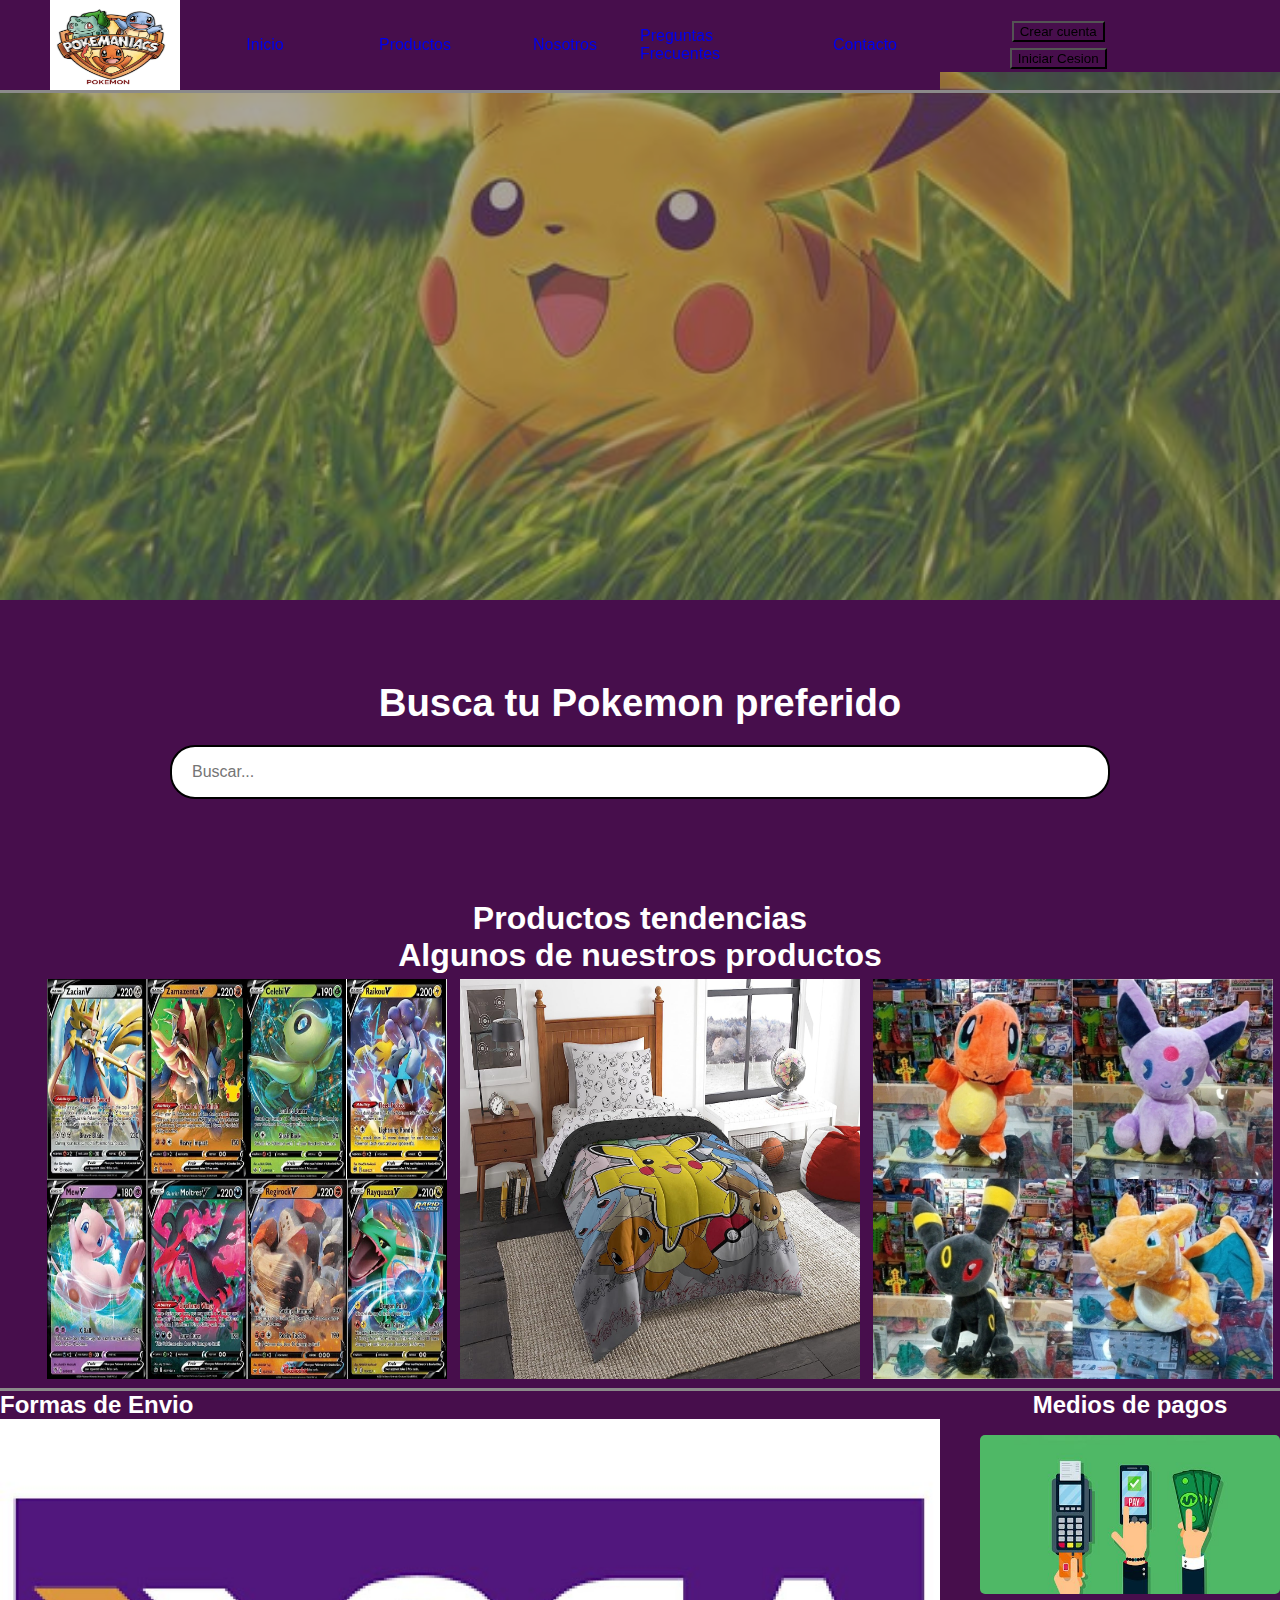
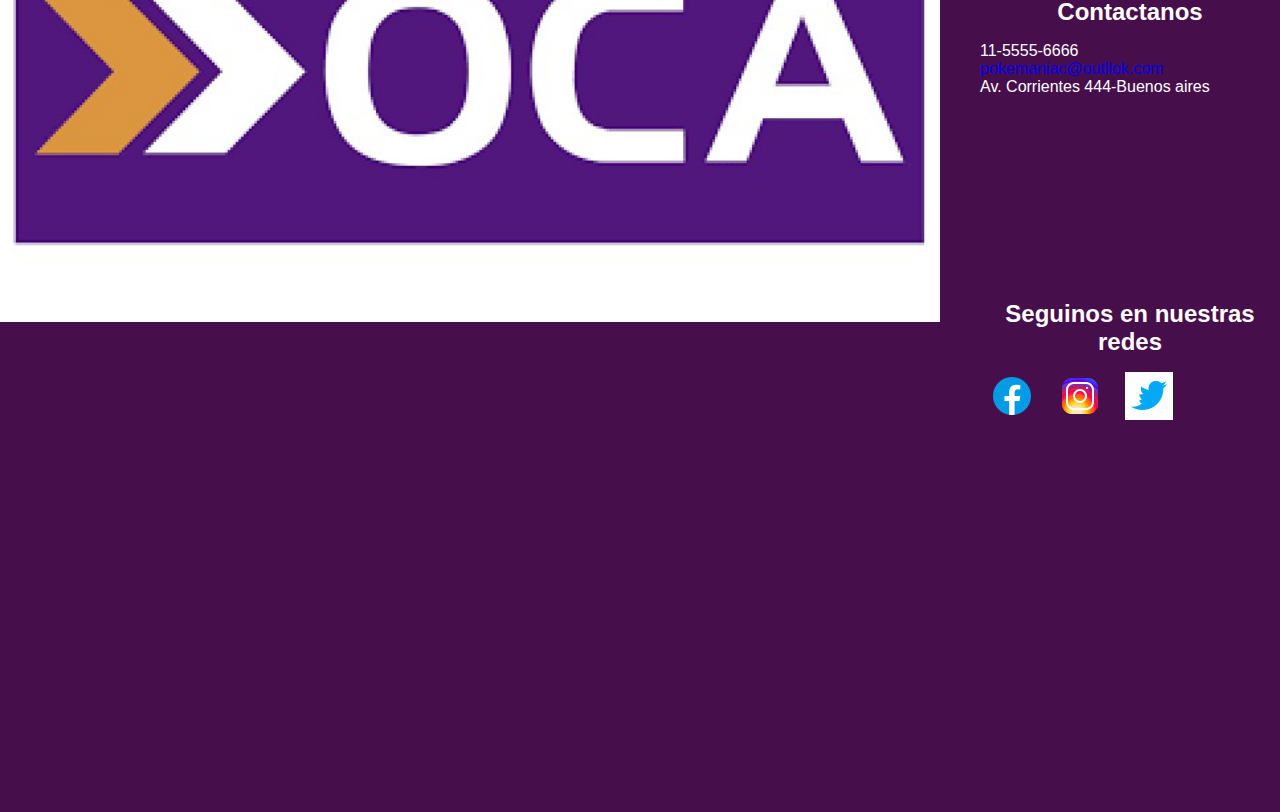
==== index.html @ 639be731 "generando nuevas secciones y estilos" ====
<!DOCTYPE html>
<html lang="en">

<head>
    <meta charset="UTF-8">
    <meta name="viewport" content="width=device-width, initial-scale=1.0">
    <link rel="stylesheet" href="style.css">
    <link rel="shortcut icon" href="./img/pikachu_icon-icons.com_67535.png"
        type="/img/pikachu_icon-icons.com_67535.png">
    <link rel="preconnect" href="https://fonts.googleapis.com">
    <link rel="preconnect" href="https://fonts.gstatic.com" crossorigin>
    <link href="https://fonts.googleapis.com/css2?family=Pixelify+Sans:wght@400..700&display=swap" rel="stylesheet">
    <title>Pokemaniacs</title>
</head>

<body>
    <header class="">
        <nav class="menu header">
            <ul class="ul-style oswald-text">
                <li><img src="./img/Pokemaniaks logo.jpg" alt="Pokemainacs"></li>
                <li><a href=#> Inicio</a></li>
                <li><a href=#> Productos</a></li>
                <li><a href=#> Nosotros</a></li>
                <li><a href=#> Preguntas Frecuentes</a></li>
                <li><a href=#> Contacto</a></li>
            </ul>
            <div class="box">
                <!-- <ul>
                    <li><a>11-5555-6666</a></li>
                    <li><a href=#>pokemaniac@outllok.com</a></li>
                </ul> -->
                <ul class="box-der">
                    <li><button>Crear cuenta</button></li>
                    <li><button>Iniciar Cesion</button></li>
                </ul>
            </div>

        </nav>



    </header>

    <main class="oswald-text">
        <section id="pokeBanner">
            <div class="pixelify-sans-title">
                <h1>Bienvenido a Pokemaniacs</h1>
            </div>
        </section>
        <section id="buscar-producto">
            <h2 class="poke-title">Busca tu Pokemon preferido</h2>
            <input type="text" class="input-search" placeholder="Buscar...">

        </section>
        <section id="tendencias">
            <h1>Productos tendencias</h1>
        </section>
        <section id="nuestros-productos">
            <h1>Algunos de nuestros productos</h1>
            <ul>
                <li>
                    <figure><img class="Productos" src="./img/Productos/Cartas.jpg" alt="Cartas">
                        <figcaption>
                            <h2g>Consegui todas las cartas para tus mazos en nuestro local o hace tu pedido</h2>
                        </figcaption>
                    </figure>
                </li>
                <li>
                    <figure><img class="Productos" src="./img/Productos/Colchas.jpg" alt="Colchas">
                        <figcaption>
                            <h2>Todos tus juegos de sabanas los encontras aca</h2>
                        </figcaption>
                    </figure>
                </li>
                <li>
                    <figure><img class="Productos" src="./img/Productos/Peluches.webp" alt="Peluches">
                        <figcaption>
                            <h2>Atrapa el que mas te guste</h2>
                        </figcaption>
                    </figure>
                </li>
            </ul>
        </section>


    </main>
    <Footer class="oswald-text">
        <div class="box2">
            <div class="slider-container">
                <h2>Formas de Envio</h2>
                <ul class="slider">
                    <li class="slider-cias">
                        <img class="envios" src="./img/Envios/Logo oca.jpg" alt="OCA">
                    </li>
                    <li class="slider-cias">
                        <img class="envios" src="./img/Envios/mercado-libre-logo.png" alt="Mercado Libre">
                    </li>
                    <li class="slider-cias">
                        <img class="envios" src="./img/Envios/logo-vector_correo-argentino.jpg" alt="Correo Argentino">
                    </li>
                </ul>
            </div>
            <div class="footer-content">
                <ul>
                    <li>
                        <h2>Medios de pagos</h2>
                    </li>
                    <li><img class="medios" src="./img/otrosMediosDePago.jpg" alt="Medios de pago"></li>
                </ul>
                <ul class="footer-list">
                    <h2>Contactanos</h2>
                    <li><a>11-5555-6666</a></li>
                    <li><a href="#">pokemaniac@outllok.com</a></li>
                    <li><a> Av. Corrientes 444-Buenos aires</a></li>
                    <li>
                        <iframe
                            src="https://www.google.com/maps/embed?pb=!1m18!1m12!1m3!1d210146.7595605398!2d-58.598110445119644!3d-34.61571293030001!2m3!1f0!2f0!3f0!3m2!1i1024!2i768!4f13.1!3m3!1m2!1s0x95bcca3b4ef90cbd%3A0xa0b3812e88e88e87!2sBuenos%20Aires%2C%20Cdad.%20Aut%C3%B3noma%20de%20Buenos%20Aires!5e0!3m2!1ses!2sar!4v1711999184490!5m2!1ses!2sar"
                            width="300" height="200" style="border:0;" allowfullscreen="" loading="lazy"
                            referrerpolicy="no-referrer-when-downgrade"></iframe>
                    </li>
                </ul>
                <ul class="footer-list redes">
                    <h2>Seguinos en nuestras redes</h2>
                    <li><a href="#"><img src="./img/Logos/icons8-facebook-nuevo-48.png" alt="Facefook"></a></li>
                    <li><a href="#"><img src="./img/Logos/icons8-instagram-48.png" alt="Instagram"></a></li>
                    <li><a href="#"><img src="./img/Logos/icons8-twitter.gif" alt="Twitter"></a></li>
                </ul>

            </div>
        </div>
    </Footer>
    <script src="index.js"></script>
</body>

</html>
---- style.css ----
:root {
    --bg-color: #470E4C;
}

* {
    margin: 0;
    text-decoration: none;
    background-color: #470E4C;
}


header h1 {
    text-align: center;
    background-color: blanchedalmond;

}

nav {
    position: sticky;
    top: 0;
    background-color: transparent;
    z-index: 1000;
}

#pokeBanner {
    background-image: url(/img/pichachu.jpg);
    background-size: cover;
    background-position: center;
    height: 600px;
    box-shadow: inset 0 0 0 2000px rgba(84, 84, 84, 0.5);
}

#buscar-producto {
    height: 300px;
    display: flex;
    flex-direction: column;
    justify-content: center;
    align-items: center;
}

.poke-title {
    color: white;
    font-size: 3vw;
}

.input-search {
    background-color: white;
    border: 2px solid black;
    border-radius: 25px;
    color: black;
    font-size: 16px;
    height: 50px;
    margin: 20px 0px;
    outline: none;
    padding: 0px 20px;
    width: 70%;
    font-family: 'Nunito', sans-serif;
}

.menu {
    display: flex;
    /*flex-wrap:nowrap;*/
    border-bottom-style: solid;
    border-color: #8B8A8A;
    justify-content: space-between;
    align-items: center;

    /* padding :0px 100px 0px 100px;*/

}

.menu img {
    height: 90px;
    width: 130px;

}

/*
.menu ul{
    width: 100%;
    /*padding :0px 100px 0px 100px;*/
/*text-align: center;
}*/



.menu ul li {
    float: left;
    list-style: none;
    min-width: 150px;
    display: flex;
    justify-content: space-around;
    text-decoration: none;

}

main h1 {
    text-align: center;
}

main ul {
    display: flex;
    align-items: center;
    list-style: none;
    justify-content: space-around;

}



.Productos {
    height: 400px;
    width: 400px;

}

ul li figure:hover {
    opacity: 70%;
}

ul li figure:hover figcaption {
    display: block;
}

ul li figure {
    padding: 5px;
    position: relative;
}

ul li figcaption {
    display: none;
    position: absolute;
    top: 300px;
    left: 5px;
    bottom: 5px;
    right: 5px;
    text-align: Center;
    background: rgba(0, 0, 0, .7);
    color: white;



}





.box ul li {
    float: left;
    list-style: none;
    /* border-style: solid; */
    border-color: blanchedalmond;


}

.box li {
    padding: 0.2em;
}

.box {
    display: flex;
    /* border-style: solid;
    border-color: blanchedalmond; */
    margin: 0;
    align-items: center;

}

.box-der {
    margin-left: auto;
}

.box2 {
    display: flex;
    justify-content: space-around;


}

.box2 ul li {
    list-style: none;
}

footer {

    border-top-style: solid;
    border-color: #8B8A8A;
}

.medios {
    height: 159px;
    width: 300px;
    border-radius: 5px;
}

.envios {
    height: 50px;
    width: 90px;

}


.pixelify-sans-title {
    font-family: "Pixelify Sans", sans-serif;
    font-optical-sizing: auto;
    font-weight: 400;
    font-style: normal;
}


.oswald-text {
    font-family: "Oswald", sans-serif;
    font-optical-sizing: auto;
    font-weight: 200;
    font-style: normal;
    color: white;
}

.ul-style {
    display: flex;
    align-items: center;
}

.principal {
    width: 100%;
    background-size: cover;
    box-shadow: inset 0 0 0 2000px rgba(84, 84, 84, 0.5);
    background-position: center;
}

.box2 ul h2 {
    margin-bottom: 1rem;
    text-align: center;
}

ul.redes li {
    display: inline;
    padding: 0.5rem;
}

.slider-container {
    width: 100%;
    overflow: hidden;
}

.slider {
    list-style-type: none;
    margin: 0;
    padding: 0;
    width: 300%;
    /* Ajusta el ancho según la cantidad de imágenes */
    animation: slide 10s infinite;
    /* Tiempo de transición y bucle */
}

.slider li {
    float: left;
    width: 33.33%;
    /* Ajusta el ancho según la cantidad de imágenes */
}

.slider img {
    width: 100%;
    height: auto;
}

@keyframes slide {
    0% {
        margin-left: 0;
    }

    33.33% {
        margin-left: -100%;
    }

    /* Ajusta según la cantidad de imágenes */
    66.66% {
        margin-left: -200%;
    }

    /* Ajusta según la cantidad de imágenes */
    100% {
        margin-left: 0;
    }
}

.header {
    background-color: transparent;
    color: black;
    position: fixed;
    top: 0;
    left: 0;
    width: 100%;
    z-index: 9999;
}

.scrolled {
    background-color: #FFA32D;
}
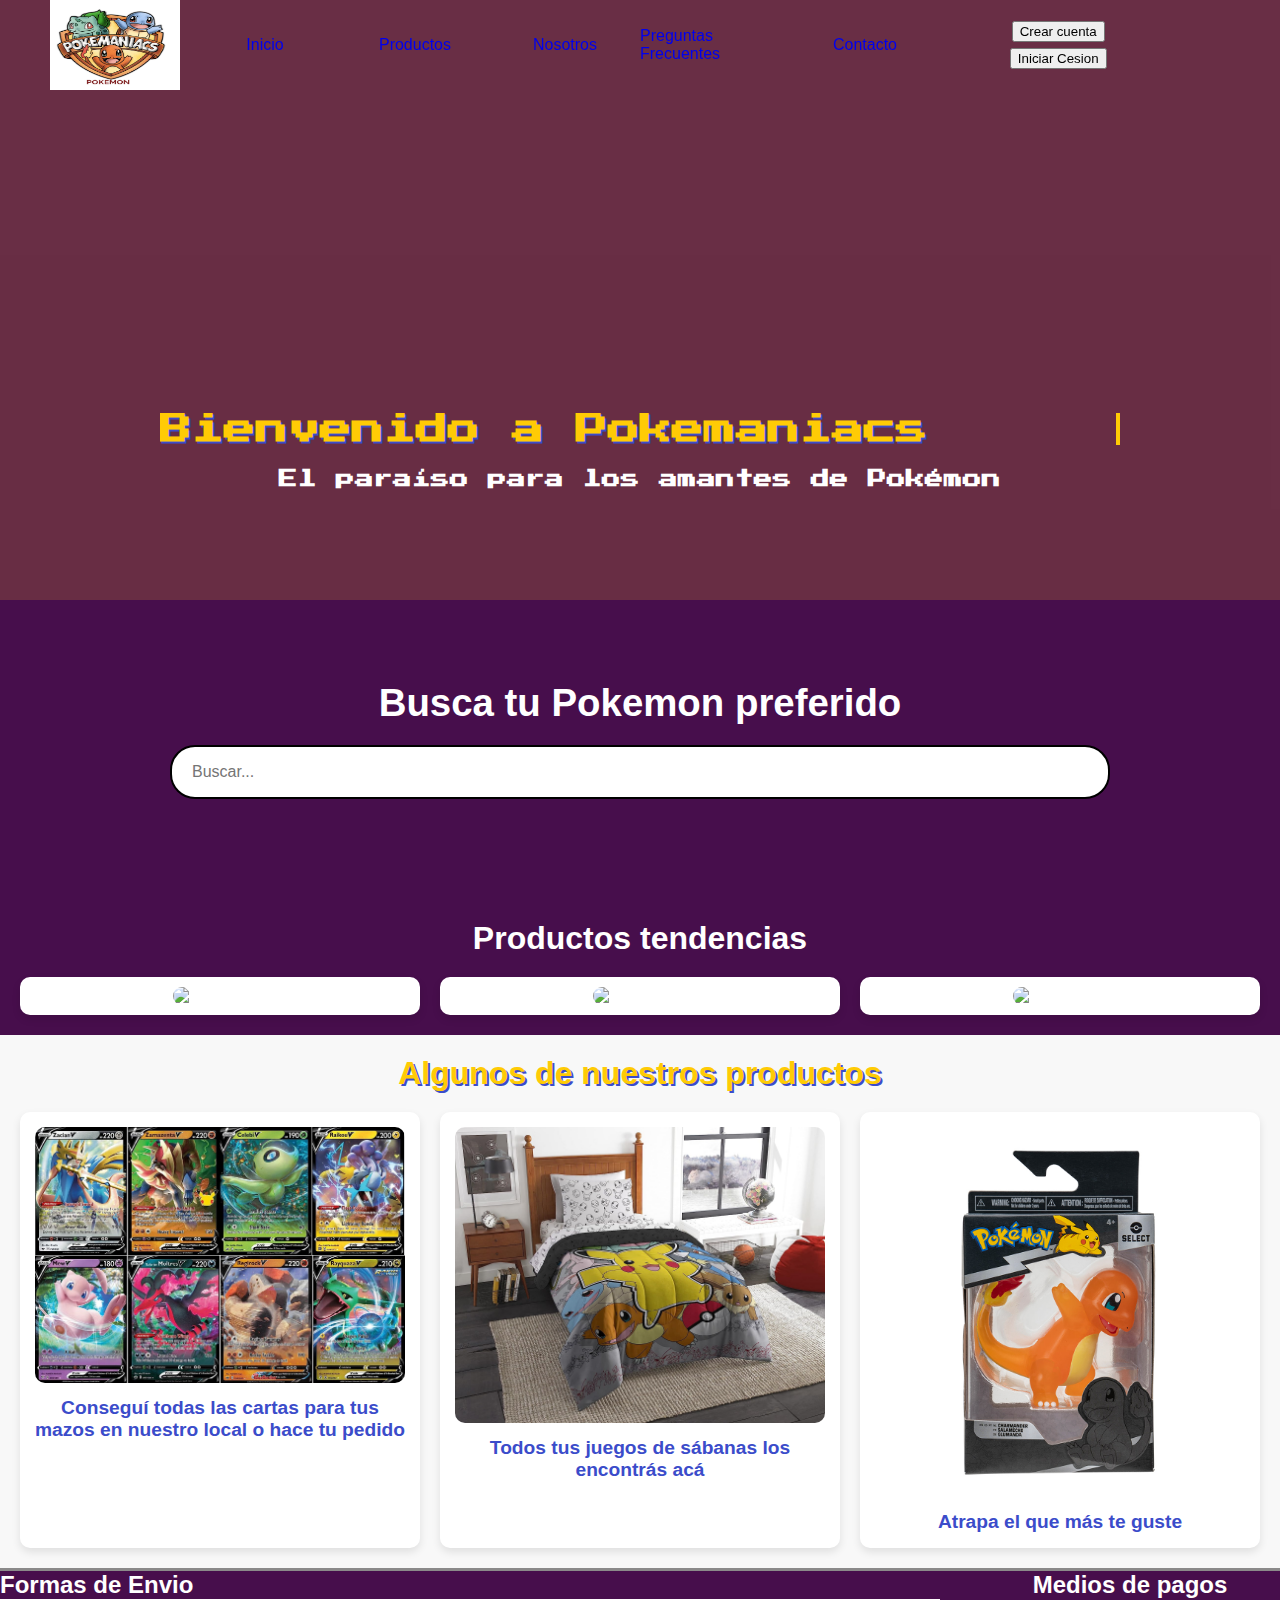
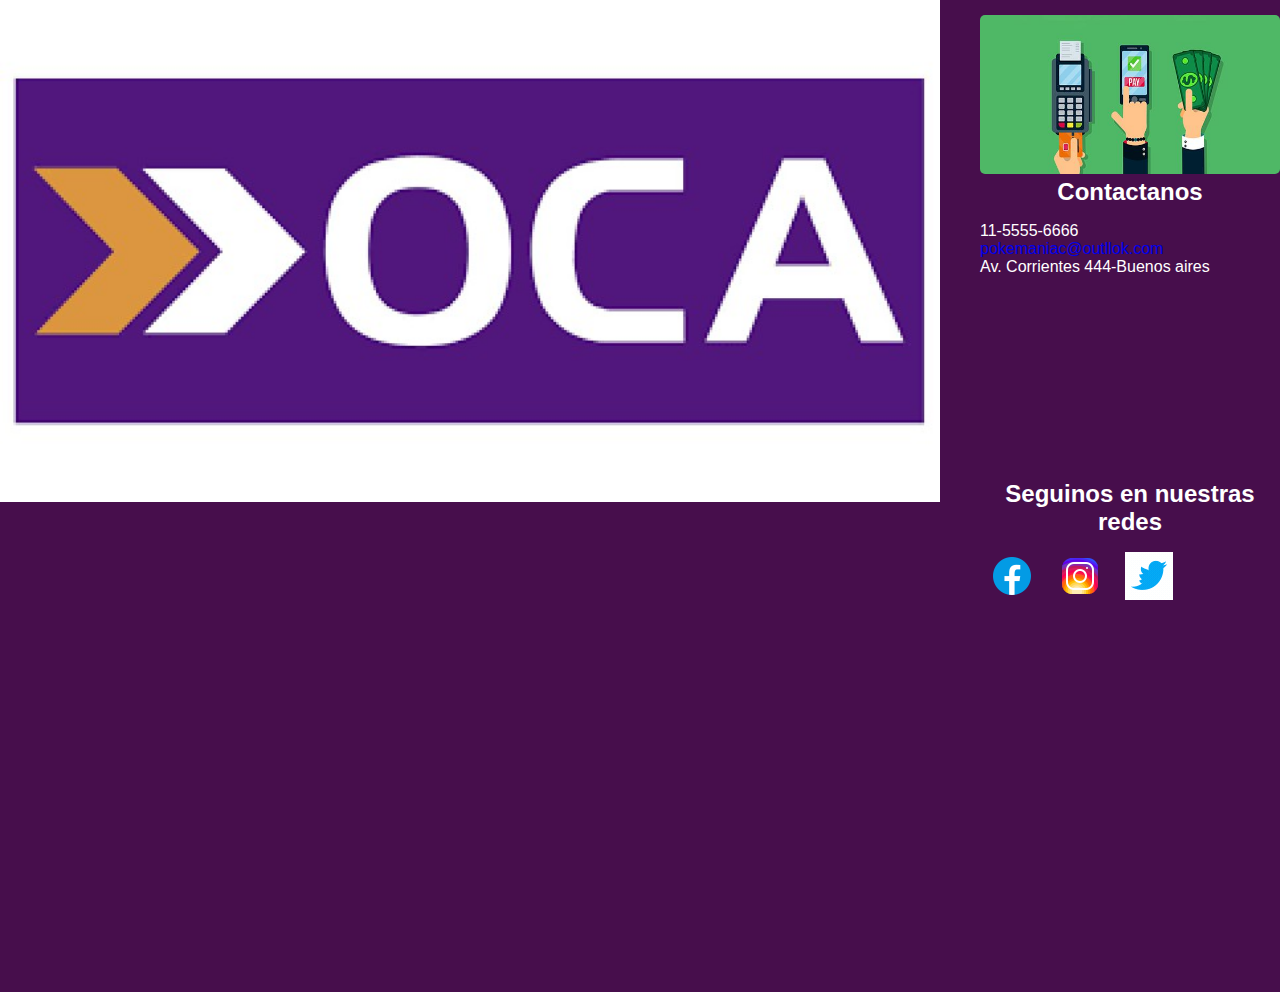
==== commit 021523f8: "nuevos-cambios" ====
--- a/index.html
+++ b/index.html
@@ -9,13 +9,13 @@
         type="/img/pikachu_icon-icons.com_67535.png">
     <link rel="preconnect" href="https://fonts.googleapis.com">
     <link rel="preconnect" href="https://fonts.gstatic.com" crossorigin>
-    <link href="https://fonts.googleapis.com/css2?family=Pixelify+Sans:wght@400..700&display=swap" rel="stylesheet">
+    <link href="https://fonts.googleapis.com/css2?family=Press+Start+2P&display=swap" rel="stylesheet">
     <title>Pokemaniacs</title>
 </head>
 
 <body>
-    <header class="">
-        <nav class="menu header">
+    <header class="header">
+        <nav class="menu">
             <ul class="ul-style oswald-text">
                 <li><img src="./img/Pokemaniaks logo.jpg" alt="Pokemainacs"></li>
                 <li><a href=#> Inicio</a></li>
@@ -36,15 +36,13 @@
             </div>
 
         </nav>
-
-
-
     </header>
 
     <main class="oswald-text">
-        <section id="pokeBanner">
-            <div class="pixelify-sans-title">
-                <h1>Bienvenido a Pokemaniacs</h1>
+        <section id="pokeBanner" class="d-flex">
+            <div class="container">
+                <h1 class="animated-title">Bienvenido a Pokemaniacs</h1>
+                <h3>El paraíso para los amantes de Pokémon</h2>
             </div>
         </section>
         <section id="buscar-producto">
@@ -54,32 +52,40 @@
         </section>
         <section id="tendencias">
             <h1>Productos tendencias</h1>
+            <div class="grid-container">
+                <div class="grid-item"><img src="../proyectoPokemon/img/Productos/Producto1.jpg" alt="Producto 1"></div>
+                <div class="grid-item"><img src="../proyectoPokemon/img/Productos/Producto2.jpg" alt="Producto 2"></div>
+                <div class="grid-item"><img src="../proyectoPokemon/img/Productos/Producto3.jpg" alt="Producto 3"></div>
+            </div>
         </section>
         <section id="nuestros-productos">
             <h1>Algunos de nuestros productos</h1>
-            <ul>
-                <li>
-                    <figure><img class="Productos" src="./img/Productos/Cartas.jpg" alt="Cartas">
+            <div class="products-grid">
+                <div class="product-item">
+                    <figure>
+                        <img class="Productos" src="./img/Productos/Cartas.jpg" alt="Cartas">
                         <figcaption>
-                            <h2g>Consegui todas las cartas para tus mazos en nuestro local o hace tu pedido</h2>
+                            <h2>Conseguí todas las cartas para tus mazos en nuestro local o hace tu pedido</h2>
                         </figcaption>
                     </figure>
-                </li>
-                <li>
-                    <figure><img class="Productos" src="./img/Productos/Colchas.jpg" alt="Colchas">
+                </div>
+                <div class="product-item">
+                    <figure>
+                        <img class="Productos" src="./img/Productos/Colchas.jpg" alt="Colchas">
                         <figcaption>
-                            <h2>Todos tus juegos de sabanas los encontras aca</h2>
+                            <h2>Todos tus juegos de sábanas los encontrás acá</h2>
                         </figcaption>
                     </figure>
-                </li>
-                <li>
-                    <figure><img class="Productos" src="./img/Productos/Peluches.webp" alt="Peluches">
+                </div>
+                <div class="product-item">
+                    <figure>
+                        <img class="Productos" src="./img/Productos/muñeco.jpg" alt="Peluches">
                         <figcaption>
-                            <h2>Atrapa el que mas te guste</h2>
+                            <h2>Atrapa el que más te guste</h2>
                         </figcaption>
                     </figure>
-                </li>
-            </ul>
+                </div>
+            </div>
         </section>
 
 
--- a/style.css
+++ b/style.css
@@ -1,11 +1,15 @@
 :root {
     --bg-color: #470E4C;
+
+}
+
+body {
+    background-color: var(--bg-color);
 }
 
 * {
     margin: 0;
     text-decoration: none;
-    background-color: #470E4C;
 }
 
 
@@ -15,19 +19,12 @@
 
 }
 
-nav {
-    position: sticky;
-    top: 0;
-    background-color: transparent;
-    z-index: 1000;
-}
-
 #pokeBanner {
-    background-image: url(/img/pichachu.jpg);
+    background-image: url(../proyectoPokemon/img/pichachu.jpg);
     background-size: cover;
     background-position: center;
     height: 600px;
-    box-shadow: inset 0 0 0 2000px rgba(84, 84, 84, 0.5);
+    box-shadow: inset 0 0 0 2000px rgba(242, 172, 41, 0.2);
 }
 
 #buscar-producto {
@@ -59,14 +56,8 @@
 
 .menu {
     display: flex;
-    /*flex-wrap:nowrap;*/
-    border-bottom-style: solid;
-    border-color: #8B8A8A;
     justify-content: space-between;
     align-items: center;
-
-    /* padding :0px 100px 0px 100px;*/
-
 }
 
 .menu img {
@@ -91,11 +82,66 @@
     display: flex;
     justify-content: space-around;
     text-decoration: none;
-
-}
-
-main h1 {
-    text-align: center;
+    color: #470E4C !important;
+}
+
+.container {
+    display: flex;
+    justify-content: center;
+    align-items: center;
+    flex-direction: column;
+    height: 100vh;
+    margin: 0;
+    font-family: 'Press Start 2P', cursive;
+    position: relative;
+}
+
+
+.animated-title {
+    font-size: 2em;
+    color: #ffcb05;
+    text-shadow: 2px 2px #3b4cca;
+    position: relative;
+    white-space: nowrap;
+    overflow: hidden;
+    white-space: nowrap;
+    width: 30ch;
+    /* Ajusta este valor según la longitud de tu texto */
+    animation: typing 4s steps(24, end) forwards;
+    margin-bottom: 1.5rem;
+}
+
+.animated-title::after {
+    content: "";
+    border-right: 0.15em solid #ffcb05;
+    animation: blink-caret 0.75s step-end infinite;
+    position: absolute;
+    top: 0;
+    right: 0;
+    bottom: 0;
+    width: 0;
+}
+
+@keyframes typing {
+    from {
+        width: 0;
+    }
+
+    to {
+        width: 24ch;
+    }
+}
+
+@keyframes blink-caret {
+
+    from,
+    to {
+        border-color: transparent;
+    }
+
+    50% {
+        border-color: #ffcb05;
+    }
 }
 
 main ul {
@@ -298,4 +344,87 @@
 
 .scrolled {
     background-color: #FFA32D;
+}
+
+#tendencias {
+    padding: 20px;
+    text-align: center;
+}
+
+.grid-container {
+    display: grid;
+    grid-template-columns: repeat(3, 1fr);
+    gap: 20px;
+    margin-top: 20px;
+}
+
+.grid-item {
+    display: flex;
+    justify-content: center;
+    align-items: center;
+    background-color: #fff;
+    /* Fondo blanco para destacar las imágenes */
+    padding: 10px;
+    border-radius: 10px;
+    box-shadow: 0 4px 8px rgba(0, 0, 0, 0.1);
+}
+
+.grid-item img {
+    max-width: 100%;
+    height: auto;
+    border-radius: 10px;
+}
+
+#nuestros-productos {
+    padding: 20px;
+    text-align: center;
+    background-color: #f8f8f8;
+}
+
+#nuestros-productos h1 {
+    margin-bottom: 20px;
+    font-size: 2em;
+    color: #ffcb05;
+    text-shadow: 2px 2px #3b4cca;
+}
+
+.products-grid {
+    display: grid;
+    grid-template-columns: repeat(auto-fit, minmax(250px, 1fr));
+    gap: 20px;
+}
+
+.product-item {
+    background-color: #fff;
+    padding: 15px;
+    border-radius: 10px;
+    box-shadow: 0 4px 8px rgba(0, 0, 0, 0.1);
+    transition: transform 0.3s ease, box-shadow 0.3s ease;
+}
+
+.product-item:hover {
+    transform: translateY(-10px);
+    box-shadow: 0 8px 16px rgba(0, 0, 0, 0.2);
+}
+
+.product-item figure {
+    margin: 0;
+    position: relative;
+}
+
+.product-item img {
+    width: 100%;
+    height: auto;
+    border-radius: 10px;
+}
+
+.product-item figcaption {
+    margin-top: 10px;
+    font-size: 1em;
+    color: #333;
+}
+
+.product-item h2 {
+    font-size: 1.2em;
+    color: #3b4cca;
 }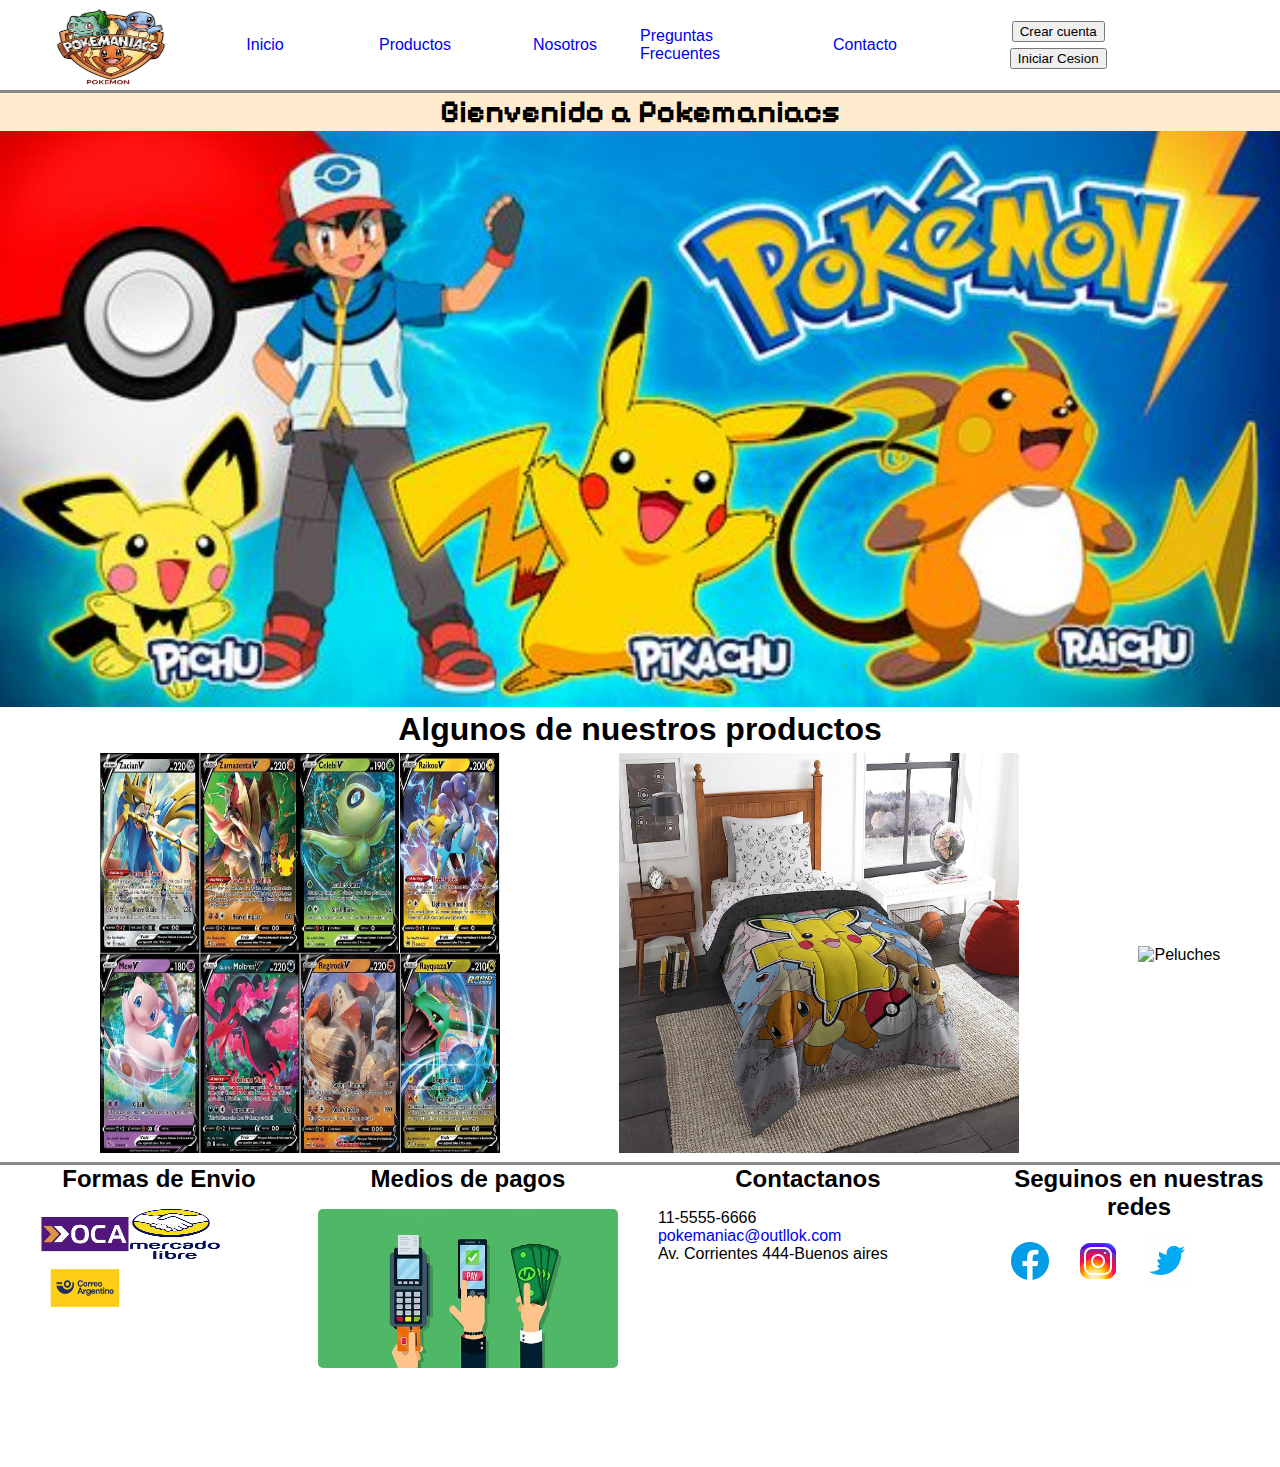
==== commit 778cb44a: "Merge remote-tracking branch 'origin/main'" ====
--- a/index.html
+++ b/index.html
@@ -9,14 +9,14 @@
         type="/img/pikachu_icon-icons.com_67535.png">
     <link rel="preconnect" href="https://fonts.googleapis.com">
     <link rel="preconnect" href="https://fonts.gstatic.com" crossorigin>
-    <link href="https://fonts.googleapis.com/css2?family=Press+Start+2P&display=swap" rel="stylesheet">
+    <link href="https://fonts.googleapis.com/css2?family=Pixelify+Sans:wght@400..700&display=swap" rel="stylesheet">
     <title>Pokemaniacs</title>
 </head>
 
 <body>
-    <header class="header">
-        <nav class="menu">
-            <ul class="ul-style oswald-text">
+    <header>
+        <nav class="menu oswald-text">
+            <ul class="ul-style">
                 <li><img src="./img/Pokemaniaks logo.jpg" alt="Pokemainacs"></li>
                 <li><a href=#> Inicio</a></li>
                 <li><a href=#> Productos</a></li>
@@ -36,106 +36,80 @@
             </div>
 
         </nav>
+
+
+        <div class="pixelify-sans-title">
+            <h1>Bienvenido a Pokemaniacs</h1>
+            <img class="principal" src="img/frontImgII.jpg" alt="pokemon-frontal">
+        </div>
+
     </header>
 
     <main class="oswald-text">
-        <section id="pokeBanner" class="d-flex">
-            <div class="container">
-                <h1 class="animated-title">Bienvenido a Pokemaniacs</h1>
-                <h3>El paraíso para los amantes de Pokémon</h2>
-            </div>
-        </section>
-        <section id="buscar-producto">
-            <h2 class="poke-title">Busca tu Pokemon preferido</h2>
-            <input type="text" class="input-search" placeholder="Buscar...">
-
-        </section>
-        <section id="tendencias">
-            <h1>Productos tendencias</h1>
-            <div class="grid-container">
-                <div class="grid-item"><img src="../proyectoPokemon/img/Productos/Producto1.jpg" alt="Producto 1"></div>
-                <div class="grid-item"><img src="../proyectoPokemon/img/Productos/Producto2.jpg" alt="Producto 2"></div>
-                <div class="grid-item"><img src="../proyectoPokemon/img/Productos/Producto3.jpg" alt="Producto 3"></div>
-            </div>
-        </section>
-        <section id="nuestros-productos">
-            <h1>Algunos de nuestros productos</h1>
-            <div class="products-grid">
-                <div class="product-item">
-                    <figure>
-                        <img class="Productos" src="./img/Productos/Cartas.jpg" alt="Cartas">
-                        <figcaption>
-                            <h2>Conseguí todas las cartas para tus mazos en nuestro local o hace tu pedido</h2>
-                        </figcaption>
-                    </figure>
-                </div>
-                <div class="product-item">
-                    <figure>
-                        <img class="Productos" src="./img/Productos/Colchas.jpg" alt="Colchas">
-                        <figcaption>
-                            <h2>Todos tus juegos de sábanas los encontrás acá</h2>
-                        </figcaption>
-                    </figure>
-                </div>
-                <div class="product-item">
-                    <figure>
-                        <img class="Productos" src="./img/Productos/muñeco.jpg" alt="Peluches">
-                        <figcaption>
-                            <h2>Atrapa el que más te guste</h2>
-                        </figcaption>
-                    </figure>
-                </div>
-            </div>
-        </section>
-
+        <h1>Algunos de nuestros productos</h1>
+        <ul>
+            <li>
+                <figure><img class="Productos" src="./img/Productos/Cartas.jpg" alt="Cartas">
+                    <figcaption>
+                        <h2g>Consegui todas las cartas para tus mazos en nuestro local o hace tu pedido</h2>
+                    </figcaption>
+                </figure>
+            </li>
+            <li>
+                <figure><img class="Productos" src="./img/Productos/Colchas.jpg" alt="Colchas">
+                    <figcaption>
+                        <h2>Todos tus juegos de sabanas los encontras aca</h2>
+                    </figcaption>
+                </figure>
+            </li>
+            <li>
+                <figure><img class="Productos" src="./img/Productos/Peluches.webp" alt="Peluches">
+                    <figcaption>
+                        <h2>Atrapa el que mas te guste</h2>
+                    </figcaption>
+                </figure>
+            </li>
+        </ul>
 
     </main>
     <Footer class="oswald-text">
         <div class="box2">
-            <div class="slider-container">
-                <h2>Formas de Envio</h2>
-                <ul class="slider">
-                    <li class="slider-cias">
-                        <img class="envios" src="./img/Envios/Logo oca.jpg" alt="OCA">
-                    </li>
-                    <li class="slider-cias">
-                        <img class="envios" src="./img/Envios/mercado-libre-logo.png" alt="Mercado Libre">
-                    </li>
-                    <li class="slider-cias">
-                        <img class="envios" src="./img/Envios/logo-vector_correo-argentino.jpg" alt="Correo Argentino">
-                    </li>
-                </ul>
-            </div>
-            <div class="footer-content">
-                <ul>
-                    <li>
-                        <h2>Medios de pagos</h2>
-                    </li>
-                    <li><img class="medios" src="./img/otrosMediosDePago.jpg" alt="Medios de pago"></li>
-                </ul>
-                <ul class="footer-list">
-                    <h2>Contactanos</h2>
-                    <li><a>11-5555-6666</a></li>
-                    <li><a href="#">pokemaniac@outllok.com</a></li>
-                    <li><a> Av. Corrientes 444-Buenos aires</a></li>
-                    <li>
-                        <iframe
-                            src="https://www.google.com/maps/embed?pb=!1m18!1m12!1m3!1d210146.7595605398!2d-58.598110445119644!3d-34.61571293030001!2m3!1f0!2f0!3f0!3m2!1i1024!2i768!4f13.1!3m3!1m2!1s0x95bcca3b4ef90cbd%3A0xa0b3812e88e88e87!2sBuenos%20Aires%2C%20Cdad.%20Aut%C3%B3noma%20de%20Buenos%20Aires!5e0!3m2!1ses!2sar!4v1711999184490!5m2!1ses!2sar"
-                            width="300" height="200" style="border:0;" allowfullscreen="" loading="lazy"
-                            referrerpolicy="no-referrer-when-downgrade"></iframe>
-                    </li>
-                </ul>
-                <ul class="footer-list redes">
-                    <h2>Seguinos en nuestras redes</h2>
-                    <li><a href="#"><img src="./img/Logos/icons8-facebook-nuevo-48.png" alt="Facefook"></a></li>
-                    <li><a href="#"><img src="./img/Logos/icons8-instagram-48.png" alt="Instagram"></a></li>
-                    <li><a href="#"><img src="./img/Logos/icons8-twitter.gif" alt="Twitter"></a></li>
-                </ul>
+            <ul>
+                <li>
+                    <h2>Formas de Envio</h2>
+                </li>
+                <li><img class="envios" src="./img/Envios/Logo oca.jpg" alt="OCA"><img class="envios"
+                        src="./img/Envios/mercado-libre-logo.png" alt="Mercado Libre"><img class="envios"
+                        src="./img/Envios/logo-vector_correo-argentino.jpg" alt="Correo Argentino"></li>
+            </ul>
+            <ul>
+                <li>
+                    <h2>Medios de pagos</h2>
+                </li>
+                <li><img class="medios" src="./img/otrosMediosDePago.jpg" alt="Medios de pago"></li>
+            </ul>
+            <ul>
+                <h2>Contactanos</h2>
+                <li><a>11-5555-6666</a></li>
+                <li><a href="#">pokemaniac@outllok.com</a></li>
+                <li><a> Av. Corrientes 444-Buenos aires</a></li>
+                <li><iframe
+                        src="https://www.google.com/maps/embed?pb=!1m18!1m12!1m3!1d210146.7595605398!2d-58.598110445119644!3d-34.61571293030001!2m3!1f0!2f0!3f0!3m2!1i1024!2i768!4f13.1!3m3!1m2!1s0x95bcca3b4ef90cbd%3A0xa0b3812e88e88e87!2sBuenos%20Aires%2C%20Cdad.%20Aut%C3%B3noma%20de%20Buenos%20Aires!5e0!3m2!1ses!2sar!4v1711999184490!5m2!1ses!2sar"
+                        width="300" height="200" style="border:0;" allowfullscreen="" loading="lazy"
+                        referrerpolicy="no-referrer-when-downgrade"></iframe></li>
+            </ul>
+            <ul class="redes">
+                <h2>Seguinos en nuestras redes</h2>
+                <li><a href="#"><img src="./img/Logos/icons8-facebook-nuevo-48.png" alt="Facefook"></a></li>
+                <li><a href="#"><img src="./img/Logos/icons8-instagram-48.png" alt="Instagram"></a></li>
+                <li><a href="#"><img src="./img/Logos/icons8-twitter.gif" alt="Twitter"></a></li>
 
-            </div>
+
+            </ul>
+
         </div>
     </Footer>
-    <script src="index.js"></script>
+
 </body>
 
 </html>--- a/style.css
+++ b/style.css
@@ -1,17 +1,7 @@
-:root {
-    --bg-color: #470E4C;
-
-}
-
-body {
-    background-color: var(--bg-color);
-}
-
 * {
     margin: 0;
     text-decoration: none;
 }
-
 
 header h1 {
     text-align: center;
@@ -19,45 +9,24 @@
 
 }
 
-#pokeBanner {
-    background-image: url(../proyectoPokemon/img/pichachu.jpg);
-    background-size: cover;
-    background-position: center;
-    height: 600px;
-    box-shadow: inset 0 0 0 2000px rgba(242, 172, 41, 0.2);
+nav {
+    position: sticky;
+    top: 0;
+    background-color: white;
+    z-index: 1000;
 }
 
-#buscar-producto {
-    height: 300px;
-    display: flex;
-    flex-direction: column;
-    justify-content: center;
-    align-items: center;
-}
-
-.poke-title {
-    color: white;
-    font-size: 3vw;
-}
-
-.input-search {
-    background-color: white;
-    border: 2px solid black;
-    border-radius: 25px;
-    color: black;
-    font-size: 16px;
-    height: 50px;
-    margin: 20px 0px;
-    outline: none;
-    padding: 0px 20px;
-    width: 70%;
-    font-family: 'Nunito', sans-serif;
-}
 
 .menu {
     display: flex;
+    /*flex-wrap:nowrap;*/
+    border-bottom-style: solid;
+    border-color: #8B8A8A;
     justify-content: space-between;
     align-items: center;
+
+    /* padding :0px 100px 0px 100px;*/
+
 }
 
 .menu img {
@@ -82,66 +51,11 @@
     display: flex;
     justify-content: space-around;
     text-decoration: none;
-    color: #470E4C !important;
+
 }
 
-.container {
-    display: flex;
-    justify-content: center;
-    align-items: center;
-    flex-direction: column;
-    height: 100vh;
-    margin: 0;
-    font-family: 'Press Start 2P', cursive;
-    position: relative;
-}
-
-
-.animated-title {
-    font-size: 2em;
-    color: #ffcb05;
-    text-shadow: 2px 2px #3b4cca;
-    position: relative;
-    white-space: nowrap;
-    overflow: hidden;
-    white-space: nowrap;
-    width: 30ch;
-    /* Ajusta este valor según la longitud de tu texto */
-    animation: typing 4s steps(24, end) forwards;
-    margin-bottom: 1.5rem;
-}
-
-.animated-title::after {
-    content: "";
-    border-right: 0.15em solid #ffcb05;
-    animation: blink-caret 0.75s step-end infinite;
-    position: absolute;
-    top: 0;
-    right: 0;
-    bottom: 0;
-    width: 0;
-}
-
-@keyframes typing {
-    from {
-        width: 0;
-    }
-
-    to {
-        width: 24ch;
-    }
-}
-
-@keyframes blink-caret {
-
-    from,
-    to {
-        border-color: transparent;
-    }
-
-    50% {
-        border-color: #ffcb05;
-    }
+main h1 {
+    text-align: center;
 }
 
 main ul {
@@ -261,7 +175,6 @@
     font-optical-sizing: auto;
     font-weight: 200;
     font-style: normal;
-    color: white;
 }
 
 .ul-style {
@@ -271,9 +184,6 @@
 
 .principal {
     width: 100%;
-    background-size: cover;
-    box-shadow: inset 0 0 0 2000px rgba(84, 84, 84, 0.5);
-    background-position: center;
 }
 
 .box2 ul h2 {
@@ -284,147 +194,4 @@
 ul.redes li {
     display: inline;
     padding: 0.5rem;
-}
-
-.slider-container {
-    width: 100%;
-    overflow: hidden;
-}
-
-.slider {
-    list-style-type: none;
-    margin: 0;
-    padding: 0;
-    width: 300%;
-    /* Ajusta el ancho según la cantidad de imágenes */
-    animation: slide 10s infinite;
-    /* Tiempo de transición y bucle */
-}
-
-.slider li {
-    float: left;
-    width: 33.33%;
-    /* Ajusta el ancho según la cantidad de imágenes */
-}
-
-.slider img {
-    width: 100%;
-    height: auto;
-}
-
-@keyframes slide {
-    0% {
-        margin-left: 0;
-    }
-
-    33.33% {
-        margin-left: -100%;
-    }
-
-    /* Ajusta según la cantidad de imágenes */
-    66.66% {
-        margin-left: -200%;
-    }
-
-    /* Ajusta según la cantidad de imágenes */
-    100% {
-        margin-left: 0;
-    }
-}
-
-.header {
-    background-color: transparent;
-    color: black;
-    position: fixed;
-    top: 0;
-    left: 0;
-    width: 100%;
-    z-index: 9999;
-}
-
-.scrolled {
-    background-color: #FFA32D;
-}
-
-#tendencias {
-    padding: 20px;
-    text-align: center;
-}
-
-.grid-container {
-    display: grid;
-    grid-template-columns: repeat(3, 1fr);
-    gap: 20px;
-    margin-top: 20px;
-}
-
-.grid-item {
-    display: flex;
-    justify-content: center;
-    align-items: center;
-    background-color: #fff;
-    /* Fondo blanco para destacar las imágenes */
-    padding: 10px;
-    border-radius: 10px;
-    box-shadow: 0 4px 8px rgba(0, 0, 0, 0.1);
-}
-
-.grid-item img {
-    max-width: 100%;
-    height: auto;
-    border-radius: 10px;
-}
-
-#nuestros-productos {
-    padding: 20px;
-    text-align: center;
-    background-color: #f8f8f8;
-}
-
-#nuestros-productos h1 {
-    margin-bottom: 20px;
-    font-size: 2em;
-    color: #ffcb05;
-    text-shadow: 2px 2px #3b4cca;
-}
-
-.products-grid {
-    display: grid;
-    grid-template-columns: repeat(auto-fit, minmax(250px, 1fr));
-    gap: 20px;
-}
-
-.product-item {
-    background-color: #fff;
-    padding: 15px;
-    border-radius: 10px;
-    box-shadow: 0 4px 8px rgba(0, 0, 0, 0.1);
-    transition: transform 0.3s ease, box-shadow 0.3s ease;
-}
-
-.product-item:hover {
-    transform: translateY(-10px);
-    box-shadow: 0 8px 16px rgba(0, 0, 0, 0.2);
-}
-
-.product-item figure {
-    margin: 0;
-    position: relative;
-}
-
-.product-item img {
-    width: 100%;
-    height: auto;
-    border-radius: 10px;
-}
-
-.product-item figcaption {
-    margin-top: 10px;
-    font-size: 1em;
-    color: #333;
-}
-
-.product-item h2 {
-    font-size: 1.2em;
-    color: #3b4cca;
 }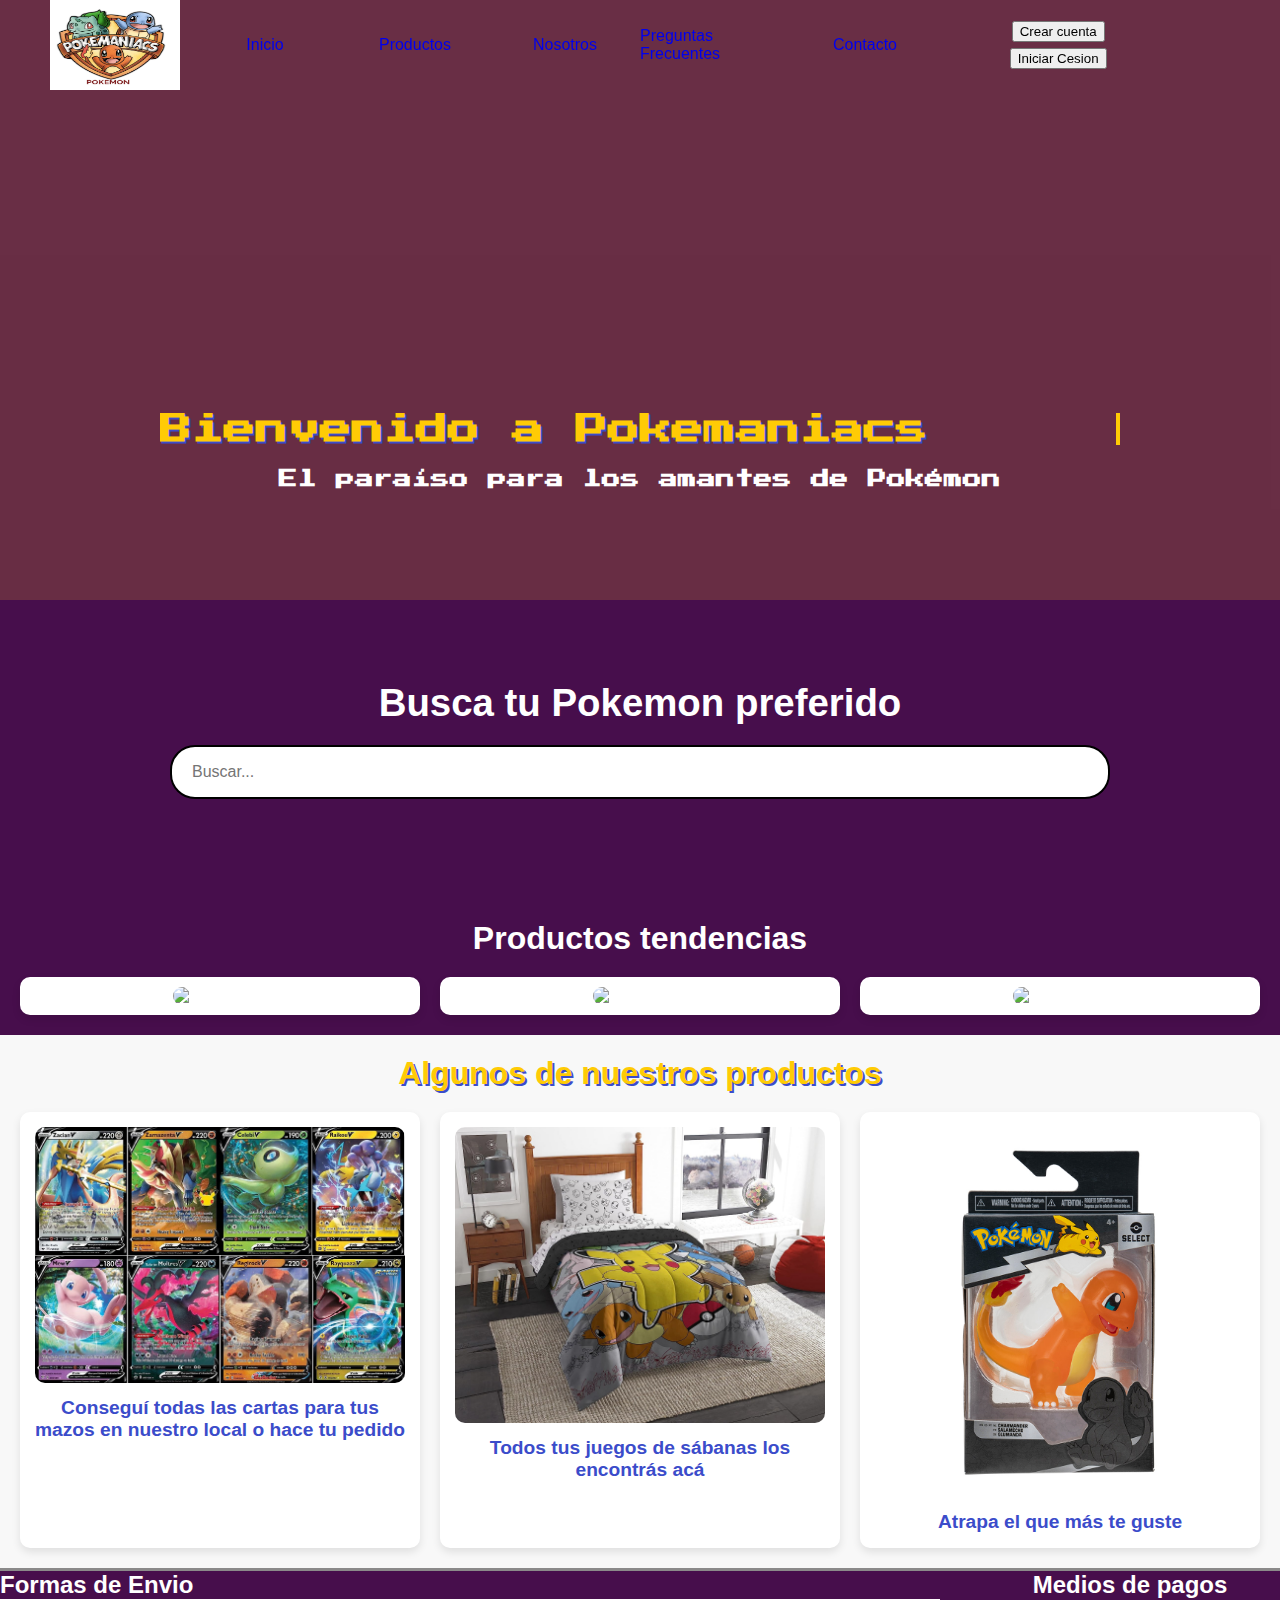
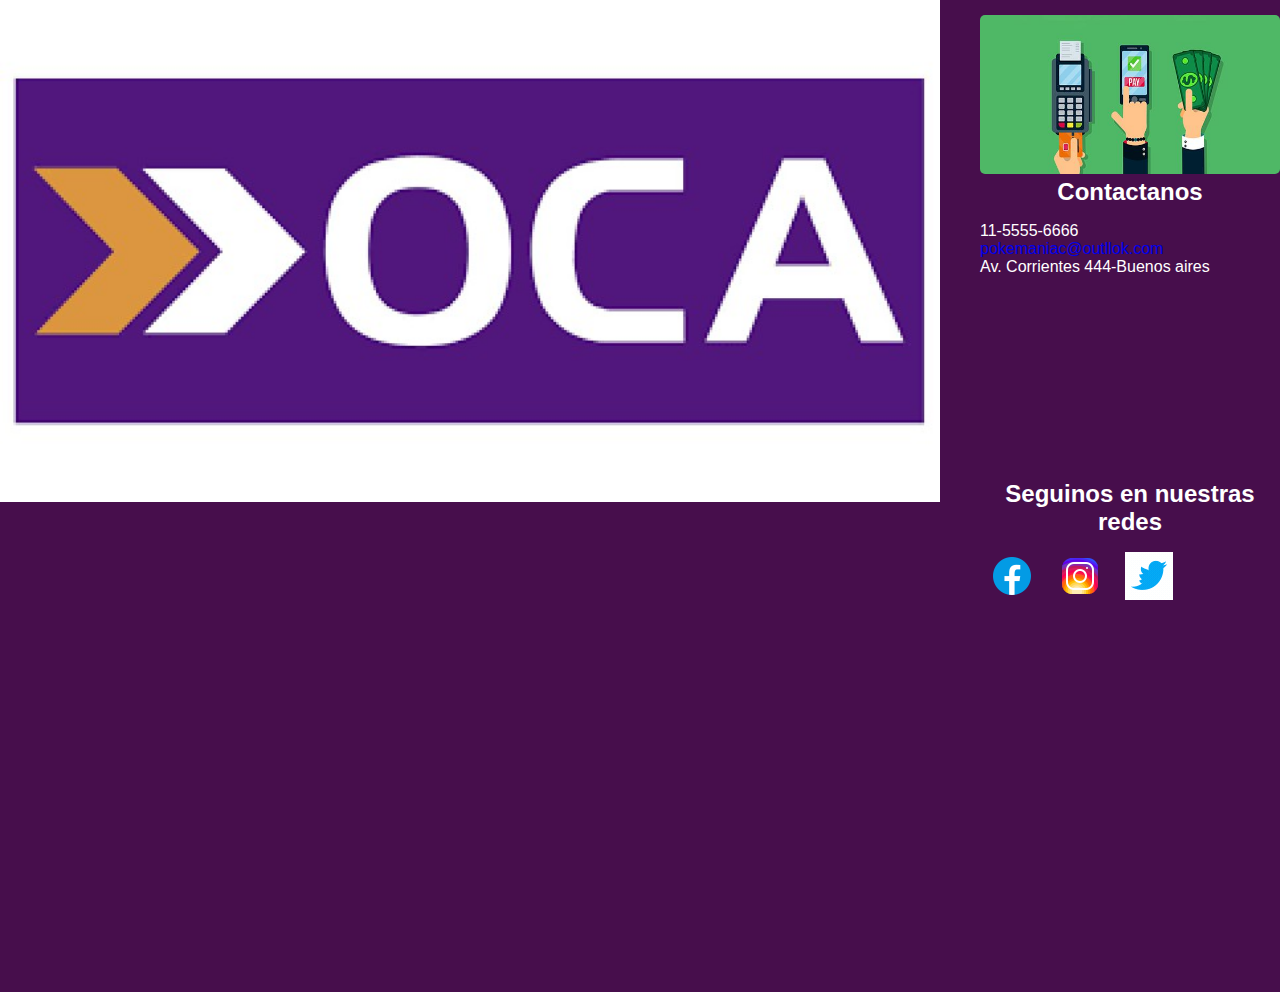
==== commit fa7cf8fd: "Merge branch 'main' into rama-I-matias" ====
--- a/index.html
+++ b/index.html
@@ -9,14 +9,14 @@
         type="/img/pikachu_icon-icons.com_67535.png">
     <link rel="preconnect" href="https://fonts.googleapis.com">
     <link rel="preconnect" href="https://fonts.gstatic.com" crossorigin>
-    <link href="https://fonts.googleapis.com/css2?family=Pixelify+Sans:wght@400..700&display=swap" rel="stylesheet">
+    <link href="https://fonts.googleapis.com/css2?family=Press+Start+2P&display=swap" rel="stylesheet">
     <title>Pokemaniacs</title>
 </head>
 
 <body>
-    <header>
-        <nav class="menu oswald-text">
-            <ul class="ul-style">
+    <header class="header">
+        <nav class="menu">
+            <ul class="ul-style oswald-text">
                 <li><img src="./img/Pokemaniaks logo.jpg" alt="Pokemainacs"></li>
                 <li><a href=#> Inicio</a></li>
                 <li><a href=#> Productos</a></li>
@@ -34,82 +34,105 @@
                     <li><button>Iniciar Cesion</button></li>
                 </ul>
             </div>
-
         </nav>
-
-
-        <div class="pixelify-sans-title">
-            <h1>Bienvenido a Pokemaniacs</h1>
-            <img class="principal" src="img/frontImgII.jpg" alt="pokemon-frontal">
-        </div>
-
     </header>
 
     <main class="oswald-text">
-        <h1>Algunos de nuestros productos</h1>
-        <ul>
-            <li>
-                <figure><img class="Productos" src="./img/Productos/Cartas.jpg" alt="Cartas">
-                    <figcaption>
-                        <h2g>Consegui todas las cartas para tus mazos en nuestro local o hace tu pedido</h2>
-                    </figcaption>
-                </figure>
-            </li>
-            <li>
-                <figure><img class="Productos" src="./img/Productos/Colchas.jpg" alt="Colchas">
-                    <figcaption>
-                        <h2>Todos tus juegos de sabanas los encontras aca</h2>
-                    </figcaption>
-                </figure>
-            </li>
-            <li>
-                <figure><img class="Productos" src="./img/Productos/Peluches.webp" alt="Peluches">
-                    <figcaption>
-                        <h2>Atrapa el que mas te guste</h2>
-                    </figcaption>
-                </figure>
-            </li>
-        </ul>
+        <section id="pokeBanner" class="d-flex">
+            <div class="container">
+                <h1 class="animated-title">Bienvenido a Pokemaniacs</h1>
+                <h3>El paraíso para los amantes de Pokémon</h2>
+            </div>
+        </section>
+        <section id="buscar-producto">
+            <h2 class="poke-title">Busca tu Pokemon preferido</h2>
+            <input type="text" class="input-search" placeholder="Buscar...">
 
+        </section>
+        <section id="tendencias">
+            <h1>Productos tendencias</h1>
+            <div class="grid-container">
+                <div class="grid-item"><img src="../proyectoPokemon/img/Productos/Producto1.jpg" alt="Producto 1"></div>
+                <div class="grid-item"><img src="../proyectoPokemon/img/Productos/Producto2.jpg" alt="Producto 2"></div>
+                <div class="grid-item"><img src="../proyectoPokemon/img/Productos/Producto3.jpg" alt="Producto 3"></div>
+            </div>
+        </section>
+        <section id="nuestros-productos">
+            <h1>Algunos de nuestros productos</h1>
+            <div class="products-grid">
+                <div class="product-item">
+                    <figure>
+                        <img class="Productos" src="./img/Productos/Cartas.jpg" alt="Cartas">
+                        <figcaption>
+                            <h2>Conseguí todas las cartas para tus mazos en nuestro local o hace tu pedido</h2>
+                        </figcaption>
+                    </figure>
+                </div>
+                <div class="product-item">
+                    <figure>
+                        <img class="Productos" src="./img/Productos/Colchas.jpg" alt="Colchas">
+                        <figcaption>
+                            <h2>Todos tus juegos de sábanas los encontrás acá</h2>
+                        </figcaption>
+                    </figure>
+                </div>
+                <div class="product-item">
+                    <figure>
+                        <img class="Productos" src="./img/Productos/muñeco.jpg" alt="Peluches">
+                        <figcaption>
+                            <h2>Atrapa el que más te guste</h2>
+                        </figcaption>
+                    </figure>
+                </div>
+            </div>
+        </section>
     </main>
     <Footer class="oswald-text">
         <div class="box2">
-            <ul>
-                <li>
-                    <h2>Formas de Envio</h2>
-                </li>
-                <li><img class="envios" src="./img/Envios/Logo oca.jpg" alt="OCA"><img class="envios"
-                        src="./img/Envios/mercado-libre-logo.png" alt="Mercado Libre"><img class="envios"
-                        src="./img/Envios/logo-vector_correo-argentino.jpg" alt="Correo Argentino"></li>
-            </ul>
-            <ul>
-                <li>
-                    <h2>Medios de pagos</h2>
-                </li>
-                <li><img class="medios" src="./img/otrosMediosDePago.jpg" alt="Medios de pago"></li>
-            </ul>
-            <ul>
-                <h2>Contactanos</h2>
-                <li><a>11-5555-6666</a></li>
-                <li><a href="#">pokemaniac@outllok.com</a></li>
-                <li><a> Av. Corrientes 444-Buenos aires</a></li>
-                <li><iframe
-                        src="https://www.google.com/maps/embed?pb=!1m18!1m12!1m3!1d210146.7595605398!2d-58.598110445119644!3d-34.61571293030001!2m3!1f0!2f0!3f0!3m2!1i1024!2i768!4f13.1!3m3!1m2!1s0x95bcca3b4ef90cbd%3A0xa0b3812e88e88e87!2sBuenos%20Aires%2C%20Cdad.%20Aut%C3%B3noma%20de%20Buenos%20Aires!5e0!3m2!1ses!2sar!4v1711999184490!5m2!1ses!2sar"
-                        width="300" height="200" style="border:0;" allowfullscreen="" loading="lazy"
-                        referrerpolicy="no-referrer-when-downgrade"></iframe></li>
-            </ul>
-            <ul class="redes">
-                <h2>Seguinos en nuestras redes</h2>
-                <li><a href="#"><img src="./img/Logos/icons8-facebook-nuevo-48.png" alt="Facefook"></a></li>
-                <li><a href="#"><img src="./img/Logos/icons8-instagram-48.png" alt="Instagram"></a></li>
-                <li><a href="#"><img src="./img/Logos/icons8-twitter.gif" alt="Twitter"></a></li>
+            <div class="slider-container">
+                <h2>Formas de Envio</h2>
+                <ul class="slider">
+                    <li class="slider-cias">
+                        <img class="envios" src="./img/Envios/Logo oca.jpg" alt="OCA">
+                    </li>
+                    <li class="slider-cias">
+                        <img class="envios" src="./img/Envios/mercado-libre-logo.png" alt="Mercado Libre">
+                    </li>
+                    <li class="slider-cias">
+                        <img class="envios" src="./img/Envios/logo-vector_correo-argentino.jpg" alt="Correo Argentino">
+                    </li>
+                </ul>
+            </div>
+            <div class="footer-content">
+                <ul>
+                    <li>
+                        <h2>Medios de pagos</h2>
+                    </li>
+                    <li><img class="medios" src="./img/otrosMediosDePago.jpg" alt="Medios de pago"></li>
+                </ul>
+                <ul class="footer-list">
+                    <h2>Contactanos</h2>
+                    <li><a>11-5555-6666</a></li>
+                    <li><a href="#">pokemaniac@outllok.com</a></li>
+                    <li><a> Av. Corrientes 444-Buenos aires</a></li>
+                    <li>
+                        <iframe
+                            src="https://www.google.com/maps/embed?pb=!1m18!1m12!1m3!1d210146.7595605398!2d-58.598110445119644!3d-34.61571293030001!2m3!1f0!2f0!3f0!3m2!1i1024!2i768!4f13.1!3m3!1m2!1s0x95bcca3b4ef90cbd%3A0xa0b3812e88e88e87!2sBuenos%20Aires%2C%20Cdad.%20Aut%C3%B3noma%20de%20Buenos%20Aires!5e0!3m2!1ses!2sar!4v1711999184490!5m2!1ses!2sar"
+                            width="300" height="200" style="border:0;" allowfullscreen="" loading="lazy"
+                            referrerpolicy="no-referrer-when-downgrade"></iframe>
+                    </li>
+                </ul>
+                <ul class="footer-list redes">
+                    <h2>Seguinos en nuestras redes</h2>
+                    <li><a href="#"><img src="./img/Logos/icons8-facebook-nuevo-48.png" alt="Facefook"></a></li>
+                    <li><a href="#"><img src="./img/Logos/icons8-instagram-48.png" alt="Instagram"></a></li>
+                    <li><a href="#"><img src="./img/Logos/icons8-twitter.gif" alt="Twitter"></a></li>
+                </ul>
 
-
-            </ul>
-
+            </div>
         </div>
     </Footer>
-
+    <script src="index.js"></script>
 </body>
 
 </html>--- a/style.css
+++ b/style.css
@@ -1,3 +1,13 @@
+
+:root {
+    --bg-color: #470E4C;
+
+}
+
+body {
+    background-color: var(--bg-color);
+}
+
 * {
     margin: 0;
     text-decoration: none;
@@ -9,23 +19,47 @@
 
 }
 
-nav {
-    position: sticky;
-    top: 0;
+
+#pokeBanner {
+    background-image: url(../proyectoPokemon/img/pichachu.jpg);
+    background-size: cover;
+    background-position: center;
+    height: 600px;
+    box-shadow: inset 0 0 0 2000px rgba(242, 172, 41, 0.2);
+
+}
+
+#buscar-producto {
+    height: 300px;
+    display: flex;
+    flex-direction: column;
+    justify-content: center;
+    align-items: center;
+}
+
+.poke-title {
+    color: white;
+    font-size: 3vw;
+}
+
+.input-search {
     background-color: white;
-    z-index: 1000;
-}
-
+    border: 2px solid black;
+    border-radius: 25px;
+    color: black;
+    font-size: 16px;
+    height: 50px;
+    margin: 20px 0px;
+    outline: none;
+    padding: 0px 20px;
+    width: 70%;
+    font-family: 'Nunito', sans-serif;
+}
 
 .menu {
     display: flex;
-    /*flex-wrap:nowrap;*/
-    border-bottom-style: solid;
-    border-color: #8B8A8A;
     justify-content: space-between;
     align-items: center;
-
-    /* padding :0px 100px 0px 100px;*/
 
 }
 
@@ -51,12 +85,68 @@
     display: flex;
     justify-content: space-around;
     text-decoration: none;
-
-}
-
-main h1 {
-    text-align: center;
-}
+    color: #470E4C !important;
+}
+
+
+.container {
+    display: flex;
+    justify-content: center;
+    align-items: center;
+    flex-direction: column;
+    height: 100vh;
+    margin: 0;
+    font-family: 'Press Start 2P', cursive;
+    position: relative;
+}
+
+.animated-title {
+    font-size: 2em;
+    color: #ffcb05;
+    text-shadow: 2px 2px #3b4cca;
+    position: relative;
+    white-space: nowrap;
+    overflow: hidden;
+    white-space: nowrap;
+    width: 30ch;
+    /* Ajusta este valor según la longitud de tu texto */
+    animation: typing 4s steps(24, end) forwards;
+    margin-bottom: 1.5rem;
+}
+
+.animated-title::after {
+    content: "";
+    border-right: 0.15em solid #ffcb05;
+    animation: blink-caret 0.75s step-end infinite;
+    position: absolute;
+    top: 0;
+    right: 0;
+    bottom: 0;
+    width: 0;
+}
+
+@keyframes typing {
+    from {
+        width: 0;
+    }
+
+    to {
+        width: 24ch;
+    }
+}
+
+@keyframes blink-caret {
+
+    from,
+    to {
+        border-color: transparent;
+    }
+
+    50% {
+        border-color: #ffcb05;
+    }
+}
+
 
 main ul {
     display: flex;
@@ -175,6 +265,7 @@
     font-optical-sizing: auto;
     font-weight: 200;
     font-style: normal;
+    color: white;
 }
 
 .ul-style {
@@ -184,6 +275,9 @@
 
 .principal {
     width: 100%;
+    background-size: cover;
+    box-shadow: inset 0 0 0 2000px rgba(84, 84, 84, 0.5);
+    background-position: center;
 }
 
 .box2 ul h2 {
@@ -194,4 +288,148 @@
 ul.redes li {
     display: inline;
     padding: 0.5rem;
+}
+
+.slider-container {
+    width: 100%;
+    overflow: hidden;
+}
+
+.slider {
+    list-style-type: none;
+    margin: 0;
+    padding: 0;
+    width: 300%;
+    /* Ajusta el ancho según la cantidad de imágenes */
+    animation: slide 10s infinite;
+    /* Tiempo de transición y bucle */
+}
+
+.slider li {
+    float: left;
+    width: 33.33%;
+    /* Ajusta el ancho según la cantidad de imágenes */
+}
+
+.slider img {
+    width: 100%;
+    height: auto;
+}
+
+@keyframes slide {
+    0% {
+        margin-left: 0;
+    }
+
+    33.33% {
+        margin-left: -100%;
+    }
+
+    /* Ajusta según la cantidad de imágenes */
+    66.66% {
+        margin-left: -200%;
+    }
+
+    /* Ajusta según la cantidad de imágenes */
+    100% {
+        margin-left: 0;
+    }
+}
+
+.header {
+    background-color: transparent;
+    color: black;
+    position: fixed;
+    top: 0;
+    left: 0;
+    width: 100%;
+    z-index: 9999;
+}
+
+.scrolled {
+    background-color: #FFA32D;
+}
+
+#tendencias {
+    padding: 20px;
+    text-align: center;
+}
+
+.grid-container {
+    display: grid;
+    grid-template-columns: repeat(3, 1fr);
+    gap: 20px;
+    margin-top: 20px;
+}
+
+.grid-item {
+    display: flex;
+    justify-content: center;
+    align-items: center;
+    background-color: #fff;
+    /* Fondo blanco para destacar las imágenes */
+    padding: 10px;
+    border-radius: 10px;
+    box-shadow: 0 4px 8px rgba(0, 0, 0, 0.1);
+}
+
+.grid-item img {
+    max-width: 100%;
+    height: auto;
+    border-radius: 10px;
+}
+
+#nuestros-productos {
+    padding: 20px;
+    text-align: center;
+    background-color: #f8f8f8;
+}
+
+#nuestros-productos h1 {
+    margin-bottom: 20px;
+    font-size: 2em;
+    color: #ffcb05;
+    text-shadow: 2px 2px #3b4cca;
+}
+
+.products-grid {
+    display: grid;
+    grid-template-columns: repeat(auto-fit, minmax(250px, 1fr));
+    gap: 20px;
+}
+
+.product-item {
+    background-color: #fff;
+    padding: 15px;
+    border-radius: 10px;
+    box-shadow: 0 4px 8px rgba(0, 0, 0, 0.1);
+    transition: transform 0.3s ease, box-shadow 0.3s ease;
+}
+
+.product-item:hover {
+    transform: translateY(-10px);
+    box-shadow: 0 8px 16px rgba(0, 0, 0, 0.2);
+}
+
+.product-item figure {
+    margin: 0;
+    position: relative;
+}
+
+.product-item img {
+    width: 100%;
+    height: auto;
+    border-radius: 10px;
+}
+
+.product-item figcaption {
+    margin-top: 10px;
+    font-size: 1em;
+    color: #333;
+}
+
+.product-item h2 {
+    font-size: 1.2em;
+    color: #3b4cca;
+
 }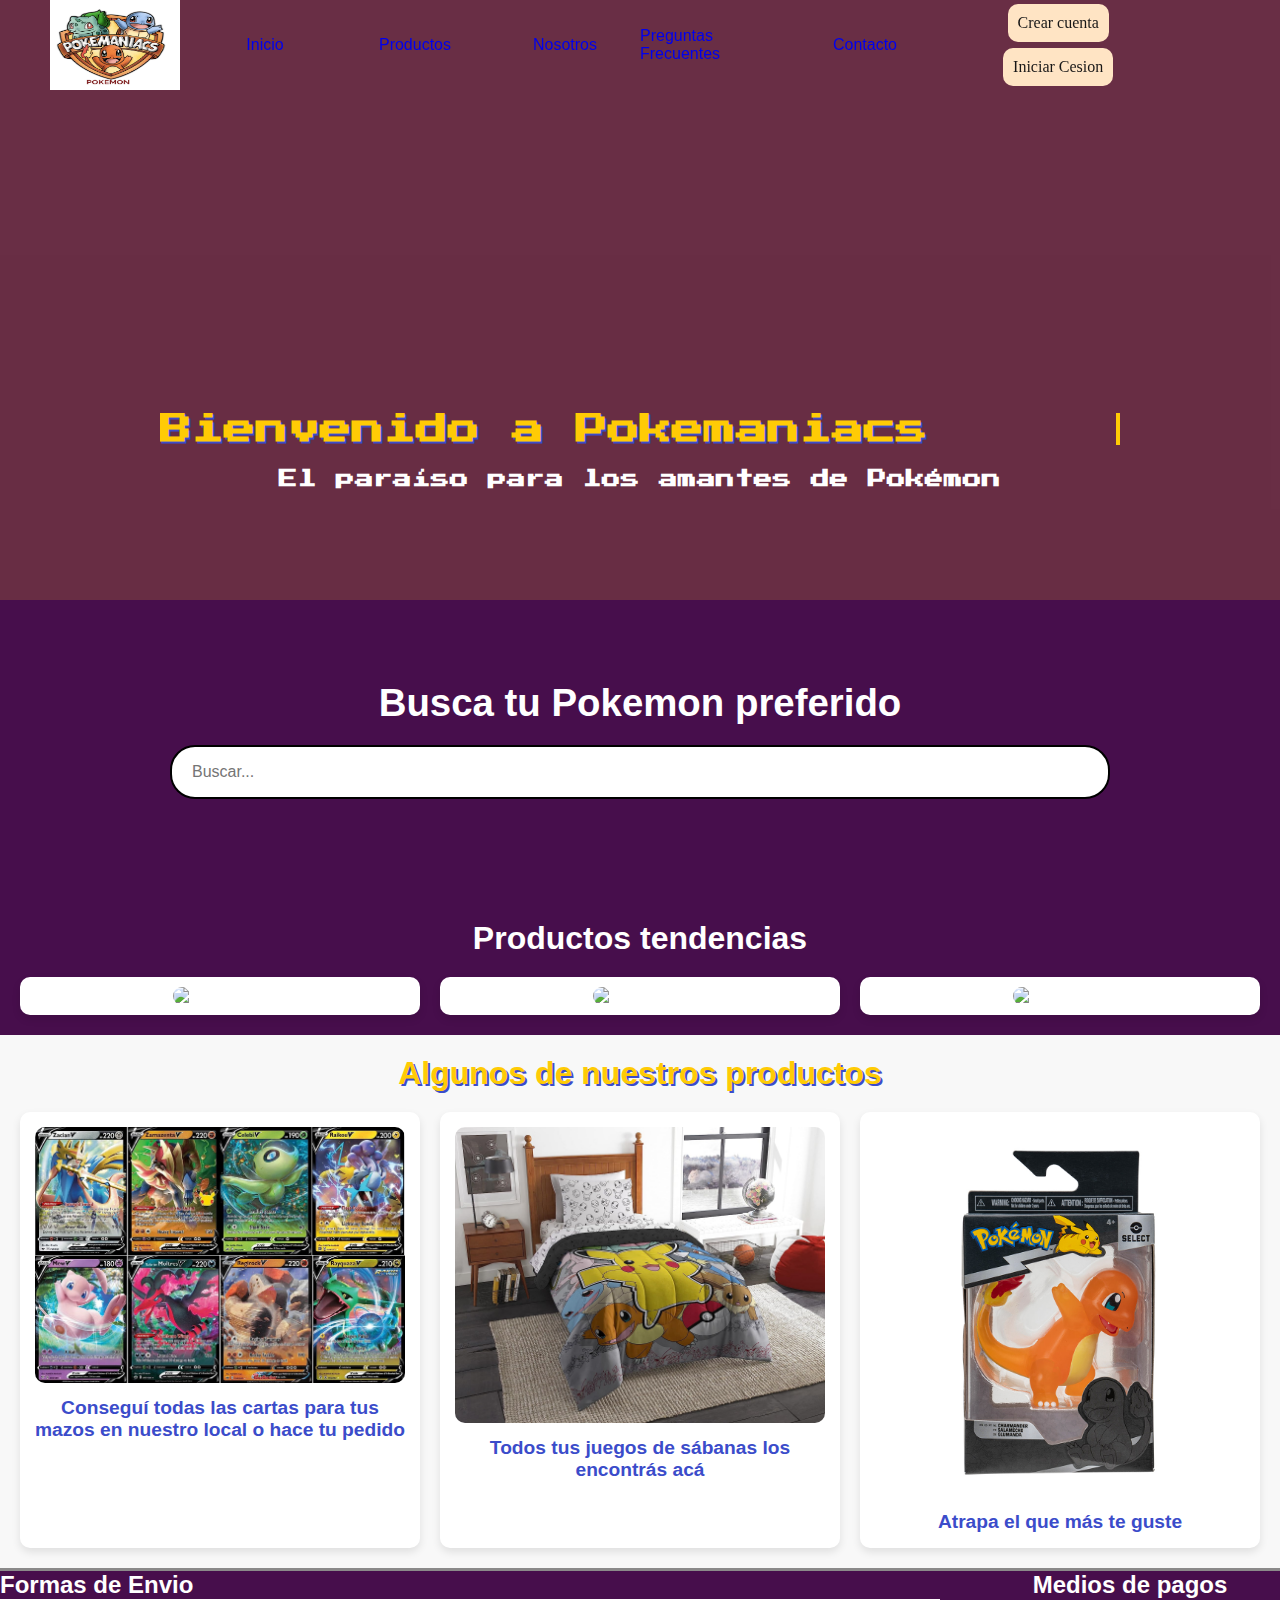
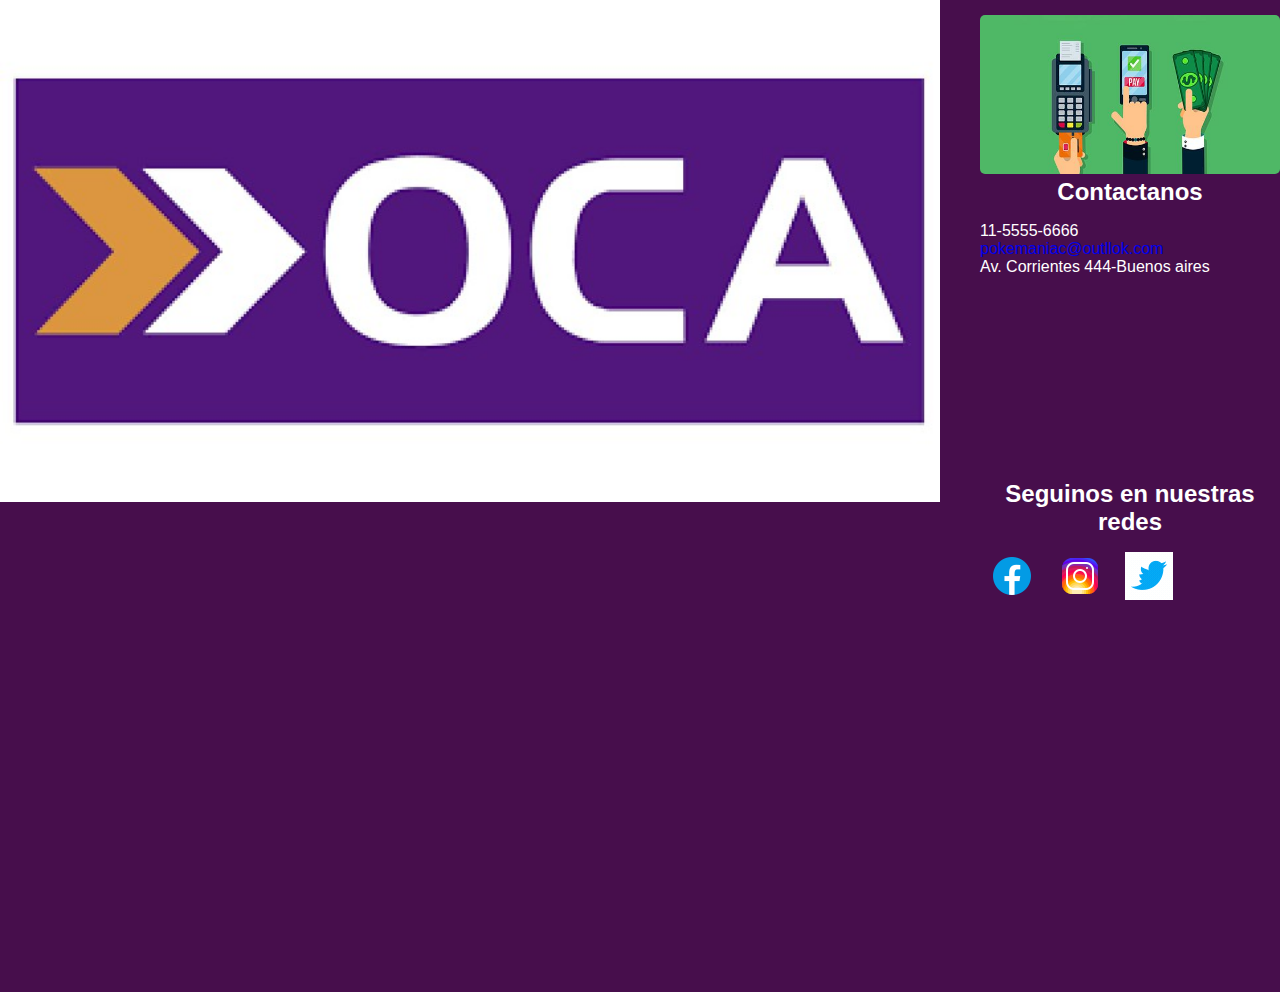
==== commit 67320ba4: "Merge branch 'main' into rama-adrian" ====
--- a/index.html
+++ b/index.html
@@ -18,7 +18,7 @@
         <nav class="menu">
             <ul class="ul-style oswald-text">
                 <li><img src="./img/Pokemaniaks logo.jpg" alt="Pokemainacs"></li>
-                <li><a href=#> Inicio</a></li>
+                <li><a href="./index.html"> Inicio</a></li>
                 <li><a href=#> Productos</a></li>
                 <li><a href=#> Nosotros</a></li>
                 <li><a href=#> Preguntas Frecuentes</a></li>
@@ -30,8 +30,9 @@
                     <li><a href=#>pokemaniac@outllok.com</a></li>
                 </ul> -->
                 <ul class="box-der">
-                    <li><button>Crear cuenta</button></li>
-                    <li><button>Iniciar Cesion</button></li>
+                    <li><a href="./Register.html" class="btn-register">Crear cuenta</a></li>
+                    <!--<li><a href="#" class="btn-register"></a>-->
+                    <li><a href="./Cesion.html" class="btn-register">Iniciar Cesion</a></li>
                 </ul>
             </div>
         </nav>
--- a/style.css
+++ b/style.css
@@ -19,6 +19,15 @@
 
 }
 
+
+.btn-register{
+    background-color: var(--primary-color) ;
+    padding: 10px;
+    background-color: bisque;
+    border-radius: 10px;
+    color: rgb(24, 23, 23);
+    cursor: pointer;
+}
 
 #pokeBanner {
     background-image: url(../proyectoPokemon/img/pichachu.jpg);
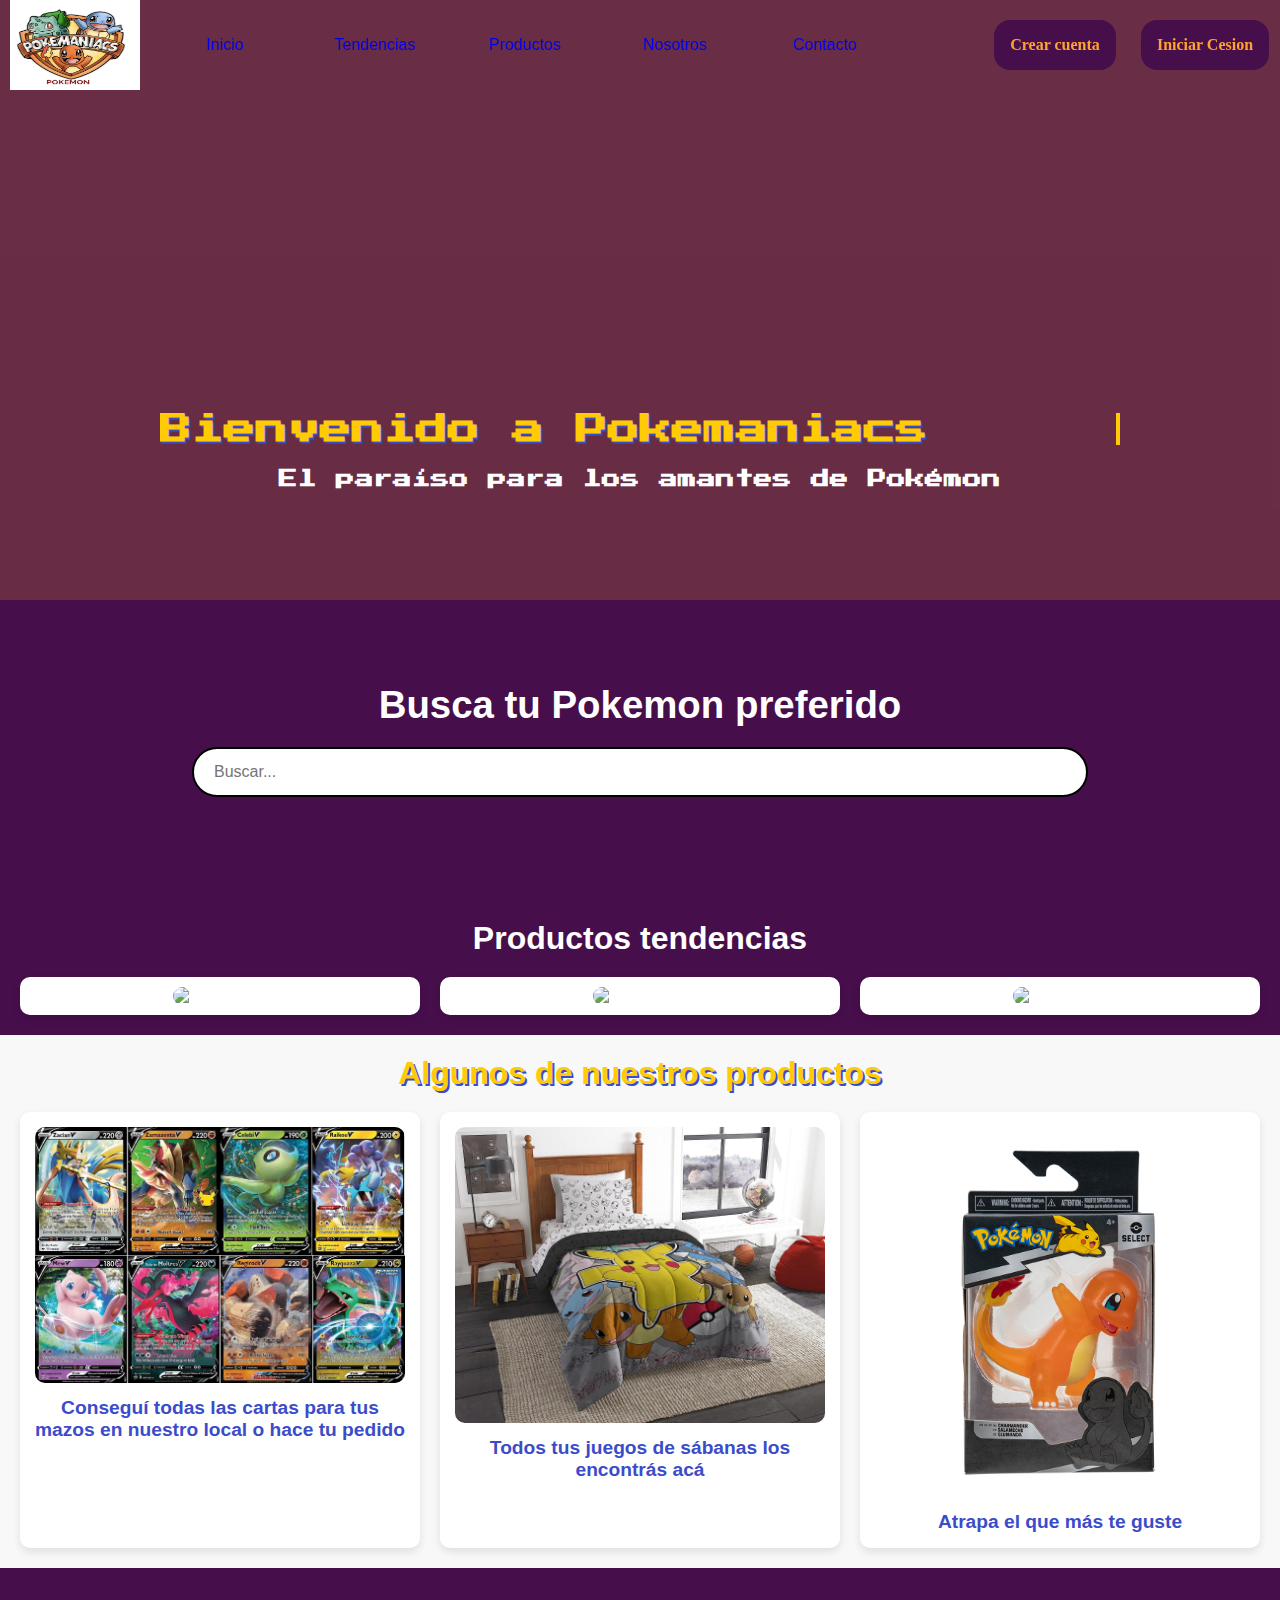
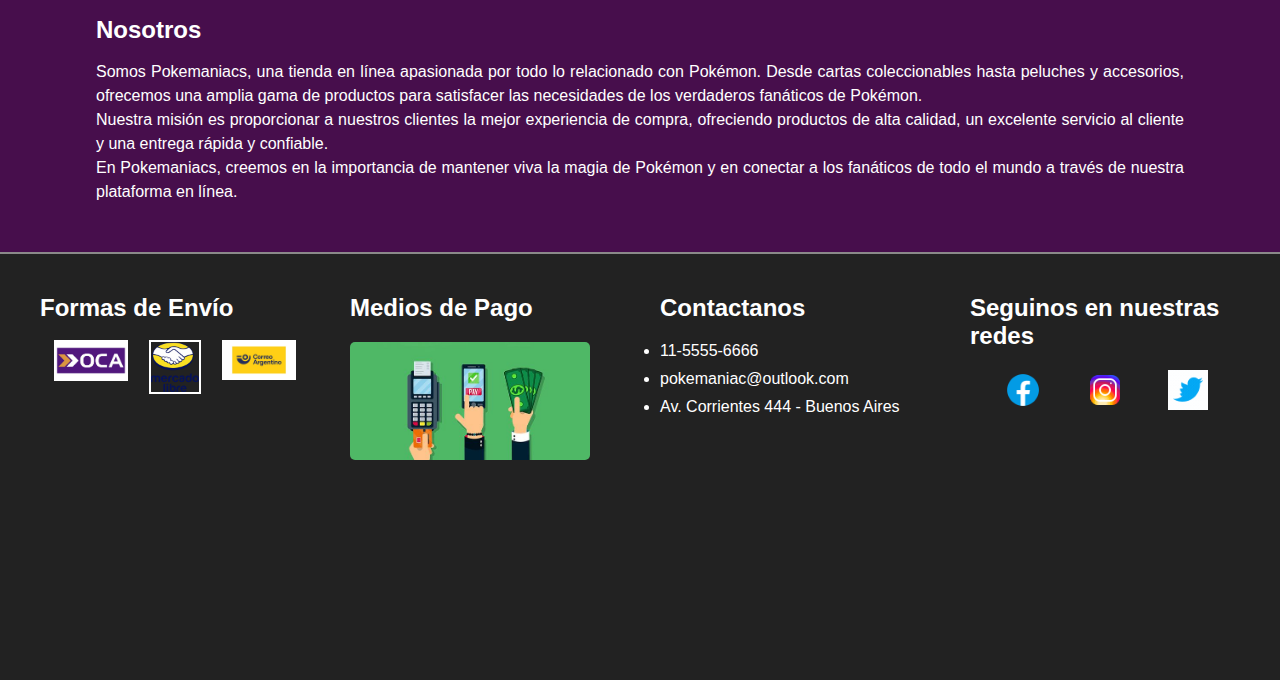
==== commit 4cf47ae1: "ultimos modificaciones" ====
--- a/index.html
+++ b/index.html
@@ -11,28 +11,27 @@
     <link rel="preconnect" href="https://fonts.gstatic.com" crossorigin>
     <link href="https://fonts.googleapis.com/css2?family=Press+Start+2P&display=swap" rel="stylesheet">
     <title>Pokemaniacs</title>
+
 </head>
 
 <body>
     <header class="header">
-        <nav class="menu">
-            <ul class="ul-style oswald-text">
+        <nav class="menu menu-container">
+            <button class="menu-toggle" id="menu-toggle">
+                &#9776; <!-- Símbolo del menú hamburguesa -->
+            </button>
+            <ul id="nav-menu" class="ul-style oswald-text">
                 <li><img src="./img/Pokemaniaks logo.jpg" alt="Pokemainacs"></li>
                 <li><a href="./index.html"> Inicio</a></li>
-                <li><a href=#> Productos</a></li>
-                <li><a href=#> Nosotros</a></li>
-                <li><a href=#> Preguntas Frecuentes</a></li>
-                <li><a href=#> Contacto</a></li>
+                <li><a href=#tendencias> Tendencias</a></li>
+                <li><a href=#nuestros-productos> Productos</a></li>
+                <li><a href=#nosotros> Nosotros</a></li>
+                <li><a href=#footer> Contacto</a></li>
             </ul>
             <div class="box">
-                <!-- <ul>
-                    <li><a>11-5555-6666</a></li>
-                    <li><a href=#>pokemaniac@outllok.com</a></li>
-                </ul> -->
                 <ul class="box-der">
-                    <li><a href="./Register.html" class="btn-register">Crear cuenta</a></li>
-                    <!--<li><a href="#" class="btn-register"></a>-->
-                    <li><a href="./Cesion.html" class="btn-register">Iniciar Cesion</a></li>
+                    <li><a href="./register.html" class="btn-register">Crear cuenta</a></li>
+                    <li><a href="./cesion.html" class="btn-register">Iniciar Cesion</a></li>
                 </ul>
             </div>
         </nav>
@@ -87,52 +86,63 @@
                 </div>
             </div>
         </section>
+        <section id="nosotros" class="oswald-text">
+            <div class="nosotros-section">
+                <h2 style="margin-bottom: 1rem;">Nosotros</h2>
+                <div class="nosotros-content">
+                    <p style="text-align: justify;">Somos Pokemaniacs, una tienda en línea apasionada por todo lo
+                        relacionado con Pokémon. Desde cartas coleccionables hasta peluches y accesorios, ofrecemos una
+                        amplia gama de productos para satisfacer las necesidades de los verdaderos fanáticos de Pokémon.
+                    </p>
+                    <p style="text-align: justify;">Nuestra misión es proporcionar a nuestros clientes la mejor
+                        experiencia de compra, ofreciendo productos de alta calidad, un excelente servicio al cliente y
+                        una entrega rápida y confiable.</p>
+                    <p style="text-align: justify;">En Pokemaniacs, creemos en la importancia de mantener viva la magia
+                        de Pokémon y en conectar a los fanáticos de todo el mundo a través de nuestra plataforma en
+                        línea.</p>
+                </div>
+            </div>
+        </section>
+
     </main>
-    <Footer class="oswald-text">
-        <div class="box2">
-            <div class="slider-container">
-                <h2>Formas de Envio</h2>
-                <ul class="slider">
-                    <li class="slider-cias">
-                        <img class="envios" src="./img/Envios/Logo oca.jpg" alt="OCA">
-                    </li>
-                    <li class="slider-cias">
-                        <img class="envios" src="./img/Envios/mercado-libre-logo.png" alt="Mercado Libre">
-                    </li>
-                    <li class="slider-cias">
-                        <img class="envios" src="./img/Envios/logo-vector_correo-argentino.jpg" alt="Correo Argentino">
-                    </li>
+    <footer id="footer" class="oswald-text">
+        <div class="footer-container">
+            <div class="footer-section">
+                <h2>Formas de Envío</h2>
+                <ul class="footer-icons">
+                    <li><img src="./img/Envios/Logo oca.jpg" alt="OCA"></li>
+                    <li><img src="./img/Envios/mercado-libre-logo.png" alt="Mercado Libre"></li>
+                    <li><img src="./img/Envios/logo-vector_correo-argentino.jpg" alt="Correo Argentino"></li>
                 </ul>
             </div>
-            <div class="footer-content">
-                <ul>
-                    <li>
-                        <h2>Medios de pagos</h2>
-                    </li>
-                    <li><img class="medios" src="./img/otrosMediosDePago.jpg" alt="Medios de pago"></li>
+            <div class="footer-section">
+                <h2>Medios de Pago</h2>
+                <img class="footer-payment" src="./img/otrosMediosDePago.jpg" alt="Medios de pago">
+            </div>
+            <div class="footer-section">
+                <h2>Contactanos</h2>
+                <ul class="footer-contact">
+                    <li><a href="tel:1155556666">11-5555-6666</a></li>
+                    <li><a href="mailto:pokemaniac@outlook.com">pokemaniac@outlook.com</a></li>
+                    <li>Av. Corrientes 444 - Buenos Aires</li>
                 </ul>
-                <ul class="footer-list">
-                    <h2>Contactanos</h2>
-                    <li><a>11-5555-6666</a></li>
-                    <li><a href="#">pokemaniac@outllok.com</a></li>
-                    <li><a> Av. Corrientes 444-Buenos aires</a></li>
-                    <li>
-                        <iframe
-                            src="https://www.google.com/maps/embed?pb=!1m18!1m12!1m3!1d210146.7595605398!2d-58.598110445119644!3d-34.61571293030001!2m3!1f0!2f0!3f0!3m2!1i1024!2i768!4f13.1!3m3!1m2!1s0x95bcca3b4ef90cbd%3A0xa0b3812e88e88e87!2sBuenos%20Aires%2C%20Cdad.%20Aut%C3%B3noma%20de%20Buenos%20Aires!5e0!3m2!1ses!2sar!4v1711999184490!5m2!1ses!2sar"
-                            width="300" height="200" style="border:0;" allowfullscreen="" loading="lazy"
-                            referrerpolicy="no-referrer-when-downgrade"></iframe>
-                    </li>
-                </ul>
-                <ul class="footer-list redes">
-                    <h2>Seguinos en nuestras redes</h2>
-                    <li><a href="#"><img src="./img/Logos/icons8-facebook-nuevo-48.png" alt="Facefook"></a></li>
+                <div class="footer-map">
+                    <iframe
+                        src="https://www.google.com/maps/embed?pb=!1m18!1m12!1m3!1d210146.7595605398!2d-58.598110445119644!3d-34.61571293030001!2m3!1f0!2f0!3f0!3m2!1i1024!2i768!4f13.1!3m3!1m2!1s0x95bcca3b4ef90cbd%3A0xa0b3812e88e88e87!2sBuenos%20Aires%2C%20Cdad.%20Aut%C3%B3noma%20de%20Buenos%20Aires!5e0!3m2!1ses!2sar!4v1711999184490!5m2!1ses!2sar"
+                        width="300" height="200" style="border:0;" allowfullscreen="" loading="lazy"
+                        referrerpolicy="no-referrer-when-downgrade"></iframe>
+                </div>
+            </div>
+            <div class="footer-section">
+                <h2>Seguinos en nuestras redes</h2>
+                <ul class="footer-social">
+                    <li><a href="#"><img src="./img/Logos/icons8-facebook-nuevo-48.png" alt="Facebook"></a></li>
                     <li><a href="#"><img src="./img/Logos/icons8-instagram-48.png" alt="Instagram"></a></li>
                     <li><a href="#"><img src="./img/Logos/icons8-twitter.gif" alt="Twitter"></a></li>
                 </ul>
-
             </div>
         </div>
-    </Footer>
+    </footer>
     <script src="index.js"></script>
 </body>
 
--- a/style.css
+++ b/style.css
@@ -1,45 +1,50 @@
-
 :root {
     --bg-color: #470E4C;
-
+}
+
+a {
+    text-decoration: none;
 }
 
 body {
     background-color: var(--bg-color);
+    overflow-x: hidden;
+    /* Evita el desplazamiento lateral */
 }
 
 * {
     margin: 0;
-    text-decoration: none;
+    padding: 0;
+    box-sizing: border-box;
 }
 
 header h1 {
     text-align: center;
     background-color: blanchedalmond;
-
-}
-
-
-.btn-register{
-    background-color: var(--primary-color) ;
-    padding: 10px;
-    background-color: bisque;
-    border-radius: 10px;
-    color: rgb(24, 23, 23);
+}
+
+.btn-register {
+    background-color: var(--primary-color);
+    padding: 1rem;
+    background-color: var(--bg-color);
+    border-radius: 1rem;
+    color: #FFA32D;
     cursor: pointer;
+    font-weight: 900;
 }
 
 #pokeBanner {
     background-image: url(../proyectoPokemon/img/pichachu.jpg);
     background-size: cover;
     background-position: center;
-    height: 600px;
+    height: 37.5rem;
+    /* 600px to rem */
     box-shadow: inset 0 0 0 2000px rgba(242, 172, 41, 0.2);
-
 }
 
 #buscar-producto {
-    height: 300px;
+    height: 18.75rem;
+    /* 300px to rem */
     display: flex;
     flex-direction: column;
     justify-content: center;
@@ -54,13 +59,18 @@
 .input-search {
     background-color: white;
     border: 2px solid black;
-    border-radius: 25px;
+    border-radius: 1.5625rem;
+    /* 25px to rem */
     color: black;
-    font-size: 16px;
-    height: 50px;
-    margin: 20px 0px;
+    font-size: 1rem;
+    /* 16px to rem */
+    height: 3.125rem;
+    /* 50px to rem */
+    margin: 1.25rem 0;
+    /* 20px to rem */
     outline: none;
-    padding: 0px 20px;
+    padding: 0 1.25rem;
+    /* 20px to rem */
     width: 70%;
     font-family: 'Nunito', sans-serif;
 }
@@ -69,34 +79,27 @@
     display: flex;
     justify-content: space-between;
     align-items: center;
-
+    flex-wrap: wrap;
+    /* Permite que los elementos se envuelvan en pantallas más pequeñas */
 }
 
 .menu img {
-    height: 90px;
-    width: 130px;
-
-}
-
-/*
-.menu ul{
-    width: 100%;
-    /*padding :0px 100px 0px 100px;*/
-/*text-align: center;
-}*/
-
-
+    height: 5.625rem;
+    /* 90px to rem */
+    width: 8.125rem;
+    /* 130px to rem */
+}
 
 .menu ul li {
     float: left;
     list-style: none;
-    min-width: 150px;
+    min-width: 9.375rem;
+    /* 150px to rem */
     display: flex;
     justify-content: space-around;
     text-decoration: none;
     color: #470E4C !important;
 }
-
 
 .container {
     display: flex;
@@ -107,18 +110,18 @@
     margin: 0;
     font-family: 'Press Start 2P', cursive;
     position: relative;
+    padding: 0 1rem;
+    /* Añade padding para evitar el desbordamiento */
 }
 
 .animated-title {
-    font-size: 2em;
+    font-size: 2rem;
     color: #ffcb05;
-    text-shadow: 2px 2px #3b4cca;
+    text-shadow: 0.125rem 0.125rem #3b4cca;
     position: relative;
     white-space: nowrap;
     overflow: hidden;
-    white-space: nowrap;
     width: 30ch;
-    /* Ajusta este valor según la longitud de tu texto */
     animation: typing 4s steps(24, end) forwards;
     margin-bottom: 1.5rem;
 }
@@ -156,21 +159,18 @@
     }
 }
 
-
 main ul {
     display: flex;
     align-items: center;
     list-style: none;
     justify-content: space-around;
-
-}
-
-
+}
 
 .Productos {
-    height: 400px;
-    width: 400px;
-
+    height: 25rem;
+    /* 400px to rem */
+    width: 25rem;
+    /* 400px to rem */
 }
 
 ul li figure:hover {
@@ -182,49 +182,39 @@
 }
 
 ul li figure {
-    padding: 5px;
+    padding: 0.3125rem;
+    /* 5px to rem */
     position: relative;
 }
 
 ul li figcaption {
     display: none;
     position: absolute;
-    top: 300px;
-    left: 5px;
-    bottom: 5px;
-    right: 5px;
-    text-align: Center;
+    top: 18.75rem;
+    /* 300px to rem */
+    left: 0.3125rem;
+    /* 5px to rem */
+    bottom: 0.3125rem;
+    /* 5px to rem */
+    right: 0.3125rem;
+    /* 5px to rem */
+    text-align: center;
     background: rgba(0, 0, 0, .7);
     color: white;
-
-
-
-}
-
-
-
-
+}
 
 .box ul li {
     float: left;
     list-style: none;
-    /* border-style: solid; */
-    border-color: blanchedalmond;
-
-
 }
 
 .box li {
-    padding: 0.2em;
+    padding: 0.2rem;
 }
 
 .box {
     display: flex;
-    /* border-style: solid;
-    border-color: blanchedalmond; */
-    margin: 0;
-    align-items: center;
-
+    align-items: center;
 }
 
 .box-der {
@@ -234,8 +224,6 @@
 .box2 {
     display: flex;
     justify-content: space-around;
-
-
 }
 
 .box2 ul li {
@@ -243,23 +231,95 @@
 }
 
 footer {
-
-    border-top-style: solid;
-    border-color: #8B8A8A;
-}
-
-.medios {
-    height: 159px;
-    width: 300px;
-    border-radius: 5px;
-}
-
-.envios {
-    height: 50px;
-    width: 90px;
-
-}
-
+    border-top: 0.125rem solid #8B8A8A;
+    /* 2px to rem */
+}
+
+.footer-container {
+    display: flex;
+    flex-wrap: wrap;
+    /* Permite que los elementos se envuelvan en pantallas más pequeñas */
+    justify-content: space-between;
+    padding: 2.5rem;
+    /* 40px to rem */
+    background-color: #222;
+    color: #fff;
+}
+
+.footer-section {
+    flex: 1 1 15rem;
+    /* 15rem width */
+    margin-right: 2.5rem;
+    /* 40px to rem */
+}
+
+.footer-section:last-child {
+    margin-right: 0;
+}
+
+.footer-section h2 {
+    font-size: 1.5rem;
+    margin-bottom: 1.25rem;
+    /* 20px to rem */
+}
+
+.footer-icons,
+.footer-social {
+    list-style: none;
+    padding: 0;
+    display: flex;
+    justify-content: space-evenly;
+    gap: 0.625rem;
+    /* 10px to rem */
+}
+
+.footer-icons img {
+    max-width: 4.375rem;
+    /* 70px to rem */
+    max-height: 3.125rem;
+    /* 50px to rem */
+    transition: transform 0.3s ease;
+    outline: 0.125rem solid white;
+    /* 2px to rem */
+}
+
+.footer-icons img:hover {
+    transform: scale(1.1);
+}
+
+.footer-contact li {
+    margin-bottom: 0.625rem;
+    /* 10px to rem */
+}
+
+.footer-contact a {
+    color: #fff;
+    text-decoration: none;
+}
+
+.footer-payment {
+    max-width: 15rem;
+    border-radius: 0.3125rem;
+    /* 5px to rem */
+}
+
+.footer-map {
+    margin-top: 1.25rem;
+    /* 20px to rem */
+}
+
+.footer-map iframe {
+    width: 100%;
+    height: 12.5rem;
+    /* 200px to rem */
+}
+
+.footer-social img {
+    width: 2.5rem;
+    /* 40px to rem */
+    height: 2.5rem;
+    /* 40px to rem */
+}
 
 .pixelify-sans-title {
     font-family: "Pixelify Sans", sans-serif;
@@ -267,7 +327,6 @@
     font-weight: 400;
     font-style: normal;
 }
-
 
 .oswald-text {
     font-family: "Oswald", sans-serif;
@@ -277,10 +336,30 @@
     color: white;
 }
 
+.menu-container {
+    display: flex;
+    justify-content: space-between;
+    align-items: center;
+}
+
+.menu-toggle {
+    display: none;
+    font-size: 2rem;
+    background: none;
+    border: none;
+    cursor: pointer;
+    color: #FFA32D;
+}
+
 .ul-style {
     display: flex;
     align-items: center;
 }
+
+.ul-style li {
+    list-style: none;
+}
+
 
 .principal {
     width: 100%;
@@ -309,15 +388,12 @@
     margin: 0;
     padding: 0;
     width: 300%;
-    /* Ajusta el ancho según la cantidad de imágenes */
     animation: slide 10s infinite;
-    /* Tiempo de transición y bucle */
 }
 
 .slider li {
     float: left;
     width: 33.33%;
-    /* Ajusta el ancho según la cantidad de imágenes */
 }
 
 .slider img {
@@ -334,12 +410,10 @@
         margin-left: -100%;
     }
 
-    /* Ajusta según la cantidad de imágenes */
     66.66% {
         margin-left: -200%;
     }
 
-    /* Ajusta según la cantidad de imágenes */
     100% {
         margin-left: 0;
     }
@@ -360,15 +434,18 @@
 }
 
 #tendencias {
-    padding: 20px;
+    padding: 1.25rem;
+    /* 20px to rem */
     text-align: center;
 }
 
 .grid-container {
     display: grid;
     grid-template-columns: repeat(3, 1fr);
-    gap: 20px;
-    margin-top: 20px;
+    gap: 1.25rem;
+    /* 20px to rem */
+    margin-top: 1.25rem;
+    /* 20px to rem */
 }
 
 .grid-item {
@@ -376,48 +453,61 @@
     justify-content: center;
     align-items: center;
     background-color: #fff;
-    /* Fondo blanco para destacar las imágenes */
-    padding: 10px;
-    border-radius: 10px;
-    box-shadow: 0 4px 8px rgba(0, 0, 0, 0.1);
+    padding: 0.625rem;
+    /* 10px to rem */
+    border-radius: 0.625rem;
+    /* 10px to rem */
+    box-shadow: 0 0.25rem 0.5rem rgba(0, 0, 0, 0.1);
+    /* 4px and 8px to rem */
 }
 
 .grid-item img {
     max-width: 100%;
     height: auto;
-    border-radius: 10px;
+    border-radius: 0.625rem;
+    /* 10px to rem */
 }
 
 #nuestros-productos {
-    padding: 20px;
+    padding: 1.25rem;
+    /* 20px to rem */
     text-align: center;
     background-color: #f8f8f8;
 }
 
 #nuestros-productos h1 {
-    margin-bottom: 20px;
-    font-size: 2em;
+    margin-bottom: 1.25rem;
+    /* 20px to rem */
+    font-size: 2rem;
     color: #ffcb05;
-    text-shadow: 2px 2px #3b4cca;
+    text-shadow: 0.125rem 0.125rem #3b4cca;
+    /* 2px to rem */
 }
 
 .products-grid {
     display: grid;
-    grid-template-columns: repeat(auto-fit, minmax(250px, 1fr));
-    gap: 20px;
+    grid-template-columns: repeat(auto-fit, minmax(15.625rem, 1fr));
+    /* 250px to rem */
+    gap: 1.25rem;
+    /* 20px to rem */
 }
 
 .product-item {
     background-color: #fff;
-    padding: 15px;
-    border-radius: 10px;
-    box-shadow: 0 4px 8px rgba(0, 0, 0, 0.1);
+    padding: 0.9375rem;
+    /* 15px to rem */
+    border-radius: 0.625rem;
+    /* 10px to rem */
+    box-shadow: 0 0.25rem 0.5rem rgba(0, 0, 0, 0.1);
+    /* 4px and 8px to rem */
     transition: transform 0.3s ease, box-shadow 0.3s ease;
 }
 
 .product-item:hover {
-    transform: translateY(-10px);
-    box-shadow: 0 8px 16px rgba(0, 0, 0, 0.2);
+    transform: translateY(-0.625rem);
+    /* 10px to rem */
+    box-shadow: 0 0.5rem 1rem rgba(0, 0, 0, 0.2);
+    /* 8px and 16px to rem */
 }
 
 .product-item figure {
@@ -428,17 +518,180 @@
 .product-item img {
     width: 100%;
     height: auto;
-    border-radius: 10px;
+    border-radius: 0.625rem;
+    /* 10px to rem */
 }
 
 .product-item figcaption {
-    margin-top: 10px;
-    font-size: 1em;
+    margin-top: 0.625rem;
+    /* 10px to rem */
+    font-size: 1rem;
     color: #333;
 }
 
 .product-item h2 {
-    font-size: 1.2em;
+    font-size: 1.2rem;
     color: #3b4cca;
-
+}
+
+.nosotros-section {
+    display: flex;
+    margin: 3rem 6rem;
+    flex-direction: column;
+}
+
+.nosotros-section h2 {
+    margin-bottom: 1rem;
+}
+
+.nosotros-content p {
+    text-align: justify;
+    line-height: 1.5;
+}
+
+/* Media Queries */
+
+/* Móviles (hasta 767px) */
+@media (max-width: 767px) {
+    .ul-style {
+        display: none;
+        flex-direction: column;
+        width: 100%;
+    }
+
+    .menu-toggle {
+        display: block;
+    }
+
+    .ul-style.active {
+        display: flex;
+    }
+
+    .header .menu ul li {
+        margin: 0.5rem 0;
+    }
+
+    /* .menu-container.active .box {
+        display: none;
+    } */
+
+    .header .menu ul {
+        flex-direction: column;
+        align-items: center;
+    }
+
+    .header .menu ul li {
+        margin: 0.5rem 0;
+    }
+
+    .main {
+        padding: 1.5rem;
+    }
+
+    .form-wrapper {
+        margin: 2rem auto;
+    }
+
+    .radio-group {
+        justify-content: flex-start;
+    }
+
+    #pokeBanner {
+        height: 30rem;
+        box-shadow: inset 0 0 0 62.5rem rgba(242, 172, 41, 0.2);
+    }
+
+    .poke-title {
+        font-size: 4vw;
+    }
+
+    body {
+        overflow-x: hidden;
+    }
+
+    .container {
+        padding: 0 1rem;
+    }
+
+    .box {
+        flex-direction: column;
+        align-items: center;
+    }
+
+    .animated-title {
+        font-size: 0.9rem;
+        max-width: 100%;
+    }
+
+    @keyframes typing {
+        from {
+            width: 0;
+        }
+
+        to {
+            width: 100%;
+        }
+    }
+
+    @keyframes blink-caret {
+
+        from,
+        to {
+            border-color: transparent;
+        }
+
+        50% {
+            border-color: #ffcb05;
+        }
+    }
+
+    footer {
+        padding: 1.25rem;
+        /* 20px to rem */
+    }
+
+    .footer-container {
+        flex-direction: column;
+        align-items: center;
+    }
+
+    .footer-section {
+        margin-right: 0;
+        margin-bottom: 1.25rem;
+        /* 20px to rem */
+    }
+
+    .footer-map iframe {
+        height: 12.5rem;
+        /* 200px to rem */
+    }
+}
+
+/* Tablets (768px a 1023px) */
+@media (min-width: 768px) and (max-width: 1023px) {
+    .main {
+        padding: 2rem;
+    }
+
+    .form-wrapper {
+        margin: 2rem auto;
+    }
+
+    #pokeBanner {
+        height: 28.125rem;
+        /* 450px to rem */
+        box-shadow: inset 0 0 0 1250px rgba(242, 172, 41, 0.2);
+        /* 2000px to rem */
+    }
+
+    .poke-title {
+        font-size: 4vw;
+    }
+
+    .animated-title {
+        font-size: 2rem;
+        /* Ajusta el tamaño de fuente para tabletas */
+        width: 30ch;
+        /* Ajusta este valor según la longitud de tu texto */
+    }
 }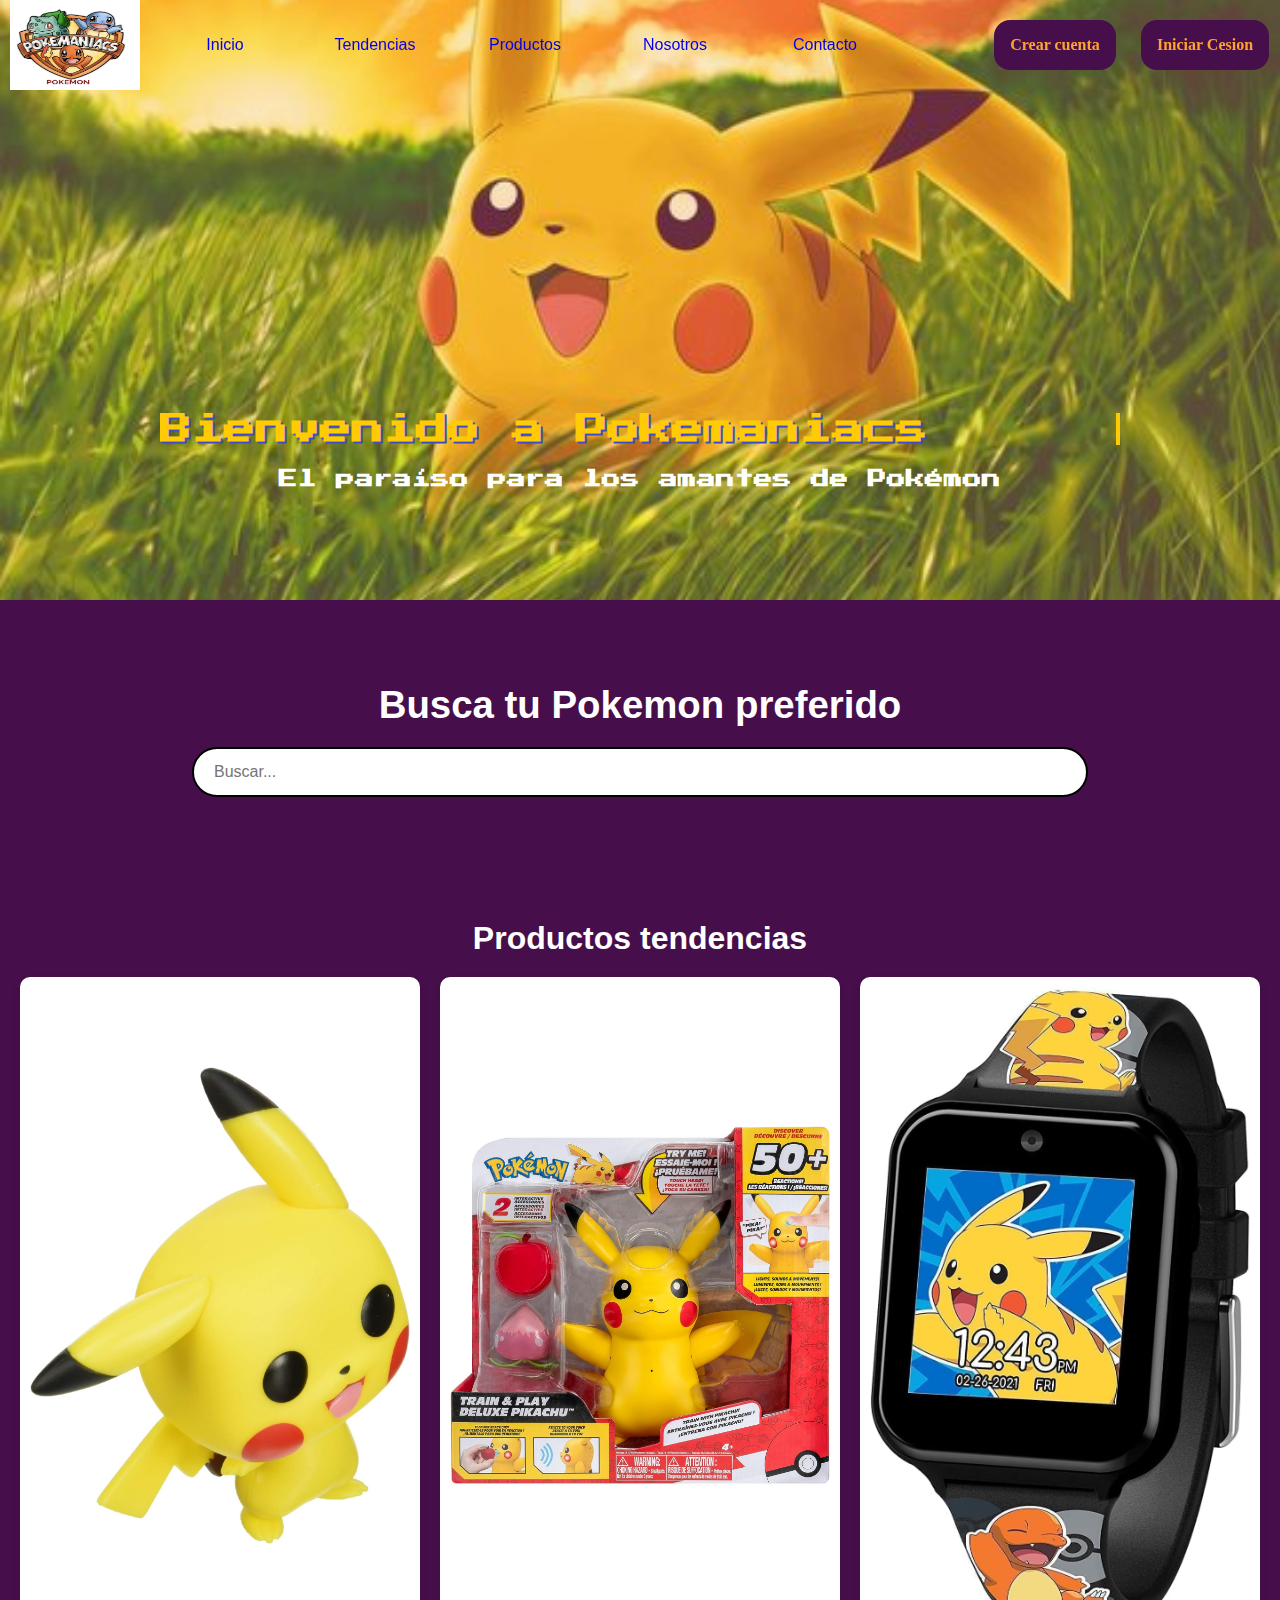
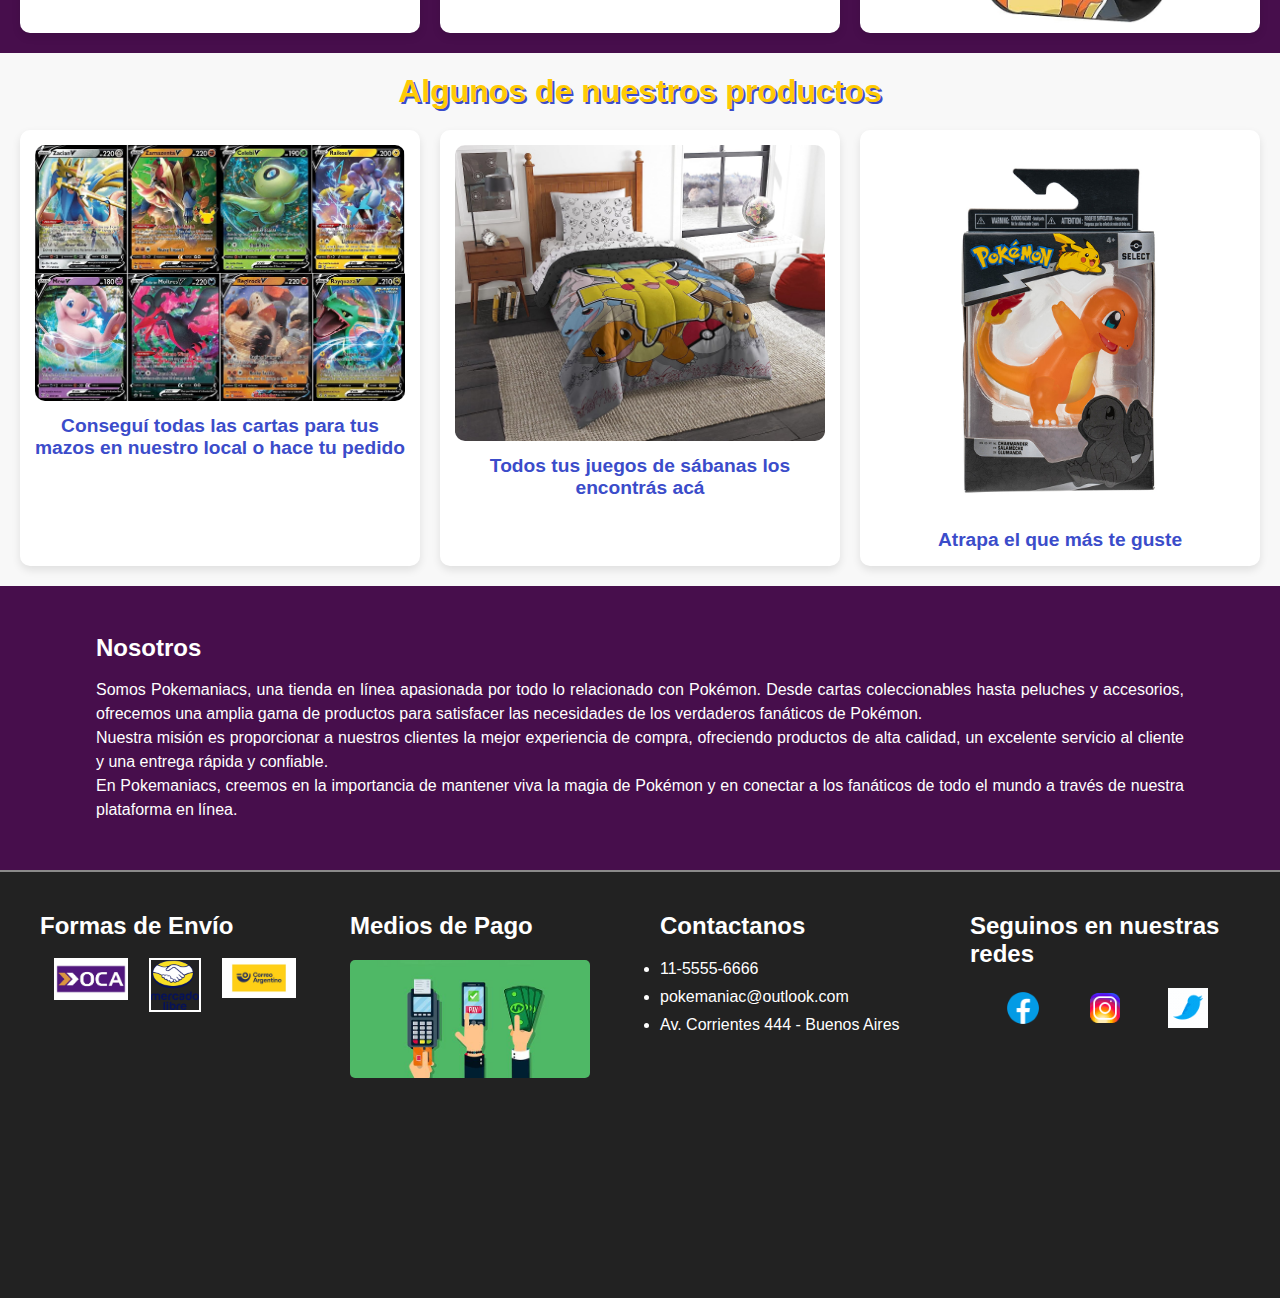
==== commit b87df7bc: "fixeando para deploy" ====
--- a/index.html
+++ b/index.html
@@ -5,8 +5,7 @@
     <meta charset="UTF-8">
     <meta name="viewport" content="width=device-width, initial-scale=1.0">
     <link rel="stylesheet" href="style.css">
-    <link rel="shortcut icon" href="./img/pikachu_icon-icons.com_67535.png"
-        type="/img/pikachu_icon-icons.com_67535.png">
+    <link rel="shortcut icon" href="./img/pikachu_icon-icons.com_67535.png" type="image/png">
     <link rel="preconnect" href="https://fonts.googleapis.com">
     <link rel="preconnect" href="https://fonts.gstatic.com" crossorigin>
     <link href="https://fonts.googleapis.com/css2?family=Press+Start+2P&display=swap" rel="stylesheet">
@@ -21,7 +20,7 @@
                 &#9776; <!-- Símbolo del menú hamburguesa -->
             </button>
             <ul id="nav-menu" class="ul-style oswald-text">
-                <li><img src="./img/Pokemaniaks logo.jpg" alt="Pokemainacs"></li>
+                <li><img src="./img/Pokemaniaks_logo.jpg" alt="Pokemainacs"></li>
                 <li><a href="./index.html"> Inicio</a></li>
                 <li><a href=#tendencias> Tendencias</a></li>
                 <li><a href=#nuestros-productos> Productos</a></li>
@@ -41,7 +40,7 @@
         <section id="pokeBanner" class="d-flex">
             <div class="container">
                 <h1 class="animated-title">Bienvenido a Pokemaniacs</h1>
-                <h3>El paraíso para los amantes de Pokémon</h2>
+                <h3>El paraíso para los amantes de Pokémon</h3>
             </div>
         </section>
         <section id="buscar-producto">
@@ -52,9 +51,9 @@
         <section id="tendencias">
             <h1>Productos tendencias</h1>
             <div class="grid-container">
-                <div class="grid-item"><img src="../proyectoPokemon/img/Productos/Producto1.jpg" alt="Producto 1"></div>
-                <div class="grid-item"><img src="../proyectoPokemon/img/Productos/Producto2.jpg" alt="Producto 2"></div>
-                <div class="grid-item"><img src="../proyectoPokemon/img/Productos/Producto3.jpg" alt="Producto 3"></div>
+                <div class="grid-item"><img src="./img/Productos/Producto1.jpg" alt="Producto 1"></div>
+                <div class="grid-item"><img src="./img/Productos/Producto2.jpg" alt="Producto 2"></div>
+                <div class="grid-item"><img src="./img/Productos/Producto3.jpg" alt="Producto 3"></div>
             </div>
         </section>
         <section id="nuestros-productos">
@@ -110,7 +109,7 @@
             <div class="footer-section">
                 <h2>Formas de Envío</h2>
                 <ul class="footer-icons">
-                    <li><img src="./img/Envios/Logo oca.jpg" alt="OCA"></li>
+                    <li><img src="./img/Envios/Logo_oca.jpg" alt="OCA"></li>
                     <li><img src="./img/Envios/mercado-libre-logo.png" alt="Mercado Libre"></li>
                     <li><img src="./img/Envios/logo-vector_correo-argentino.jpg" alt="Correo Argentino"></li>
                 </ul>
--- a/style.css
+++ b/style.css
@@ -34,7 +34,7 @@
 }
 
 #pokeBanner {
-    background-image: url(../proyectoPokemon/img/pichachu.jpg);
+    background-image: url(./img/pichachu.jpg);
     background-size: cover;
     background-position: center;
     height: 37.5rem;
@@ -247,7 +247,7 @@
 }
 
 .footer-section {
-    flex: 1 1 15rem;
+    flex: 1 1 6rem;
     /* 15rem width */
     margin-right: 2.5rem;
     /* 40px to rem */
@@ -665,6 +665,16 @@
         height: 12.5rem;
         /* 200px to rem */
     }
+
+    .nosotros-section {
+        margin: 2rem;
+    }
+
+    .container h3 {
+        font-size: small;
+        text-align: center;
+    }
+}
 }
 
 /* Tablets (768px a 1023px) */
